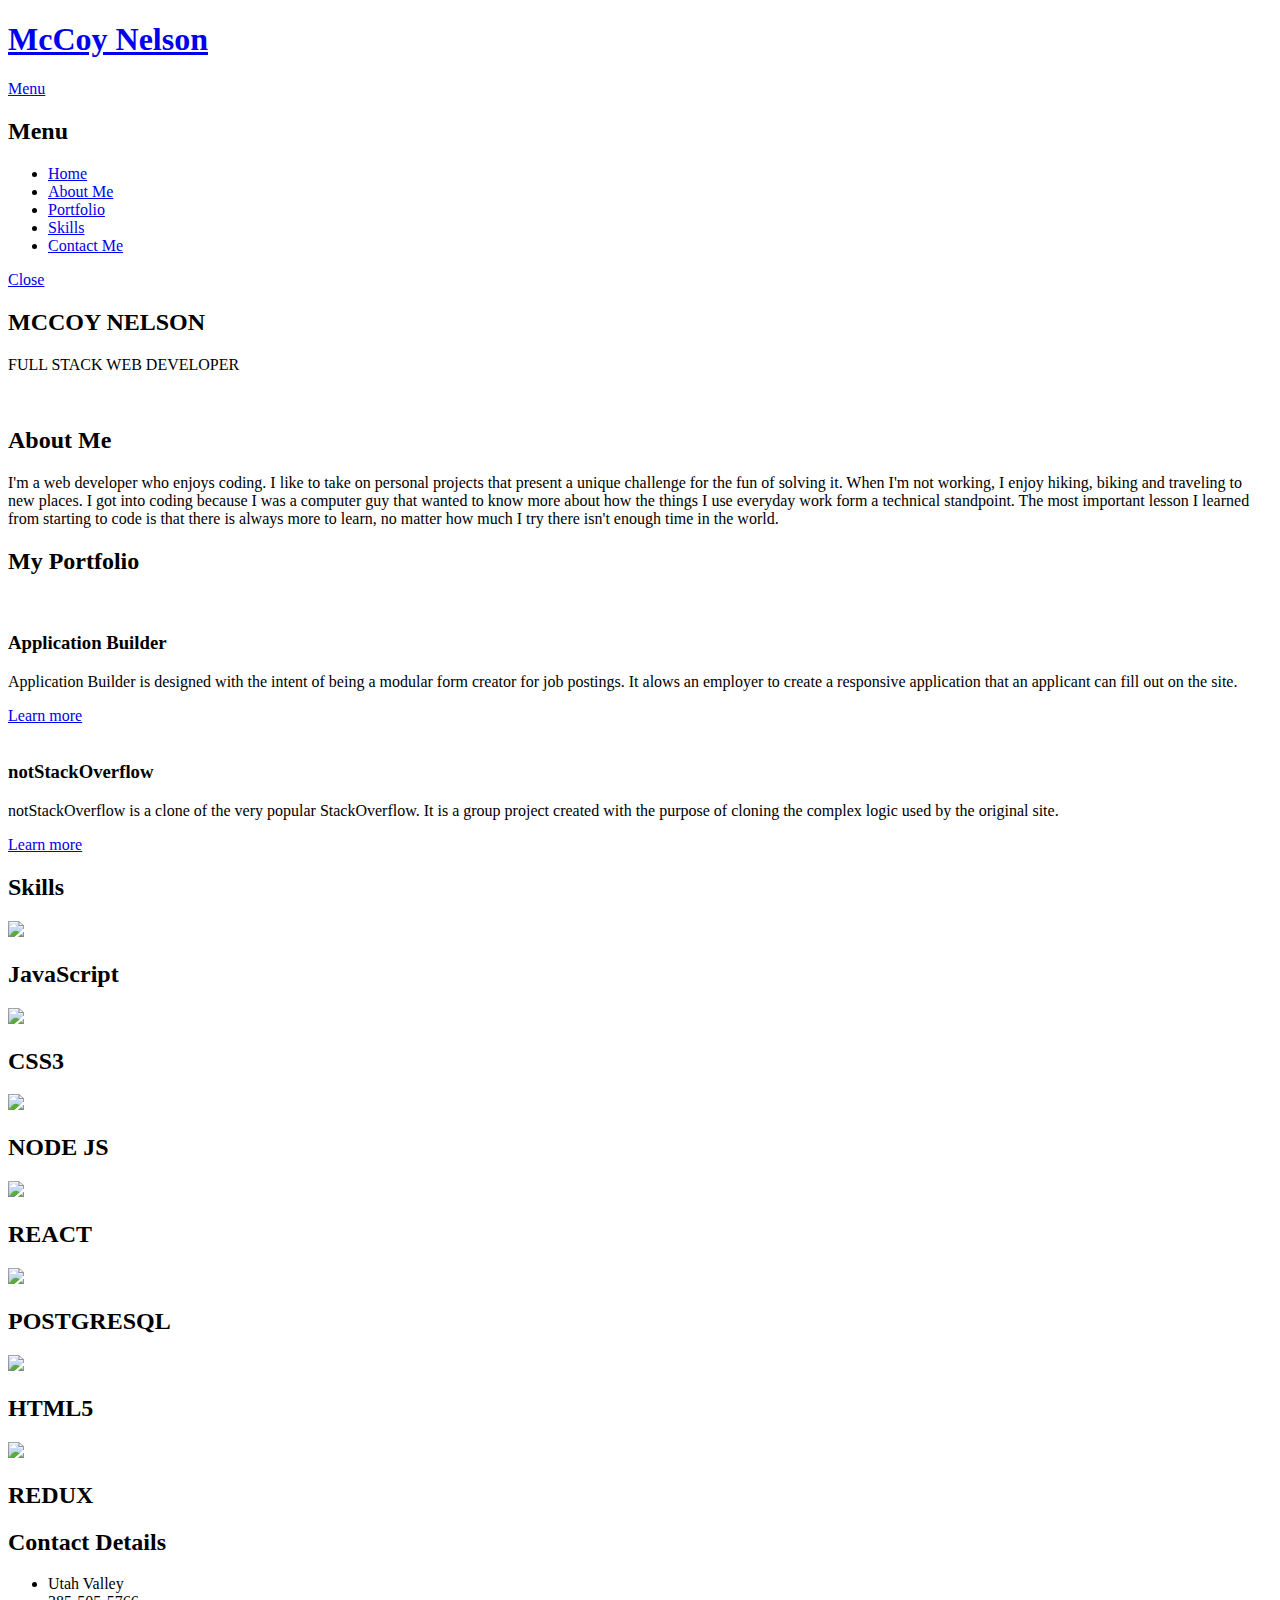
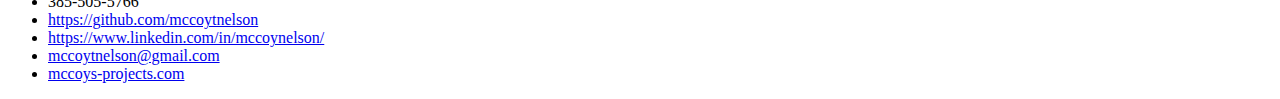
==== index.html @ a5d92f8d "lol" ====
<!DOCTYPE HTML>
<!--
	Solid State by HTML5 UP
	html5up.net | @ajlkn
	Free for personal and commercial use under the CCA 3.0 license (html5up.net/license)
-->
<html>

<head>
	<title>McCoy Nelson | Web Developer</title>
	<meta charset="utf-8" />
	<meta name="viewport" content="width=device-width, initial-scale=1, user-scalable=no" />
	<link rel="stylesheet" href="assets/css/main.css" />
	<noscript>
		<link rel="stylesheet" href="assets/css/noscript.css" /></noscript>
</head>

<body class="is-preload">

	<!-- Page Wrapper -->
	<div id="page-wrapper">

		<!-- Header -->
		<header id="header" class="alt">
			<h1><a href="index.html">McCoy Nelson</a></h1>
			<nav>
				<a href="#menu">Menu</a>
			</nav>
		</header>

		<!-- Menu -->
		<nav id="menu">
			<div class="inner">
				<h2>Menu</h2>
				<ul class="links">
					<li><a href="index.html">Home</a></li>
					<li><a href="#one">About Me</a></li>
					<li><a href="#four">Portfolio</a></li>
					<li><a href="#three">Skills</a></li>
					<li><a href="#footer">Contact Me</a></li>

				</ul>
				<a href="#" class="close">Close</a>
			</div>
		</nav>

		<!-- Banner -->
		<section id="banner">
			<div class="inner">
				<!-- <div class="logo"><span class="icon fa-diamond"></span></div> -->
				<h2>MCCOY NELSON</h2>
				<p>FULL STACK WEB DEVELOPER<a href="http://html5up.net"></a></p>
			</div>
		</section>

		<!-- Wrapper -->
		<section id="wrapper">

			<!-- One -->
			<section id="one" class="wrapper spotlight style1">
				<div class="inner">
					<a href="#" class="image"><img src='./images/EDIT-8052.JPG' alt="" /></a>
					<div class="content">
						<h2 class="major">About Me</h2>
						<p>I'm a web developer who enjoys coding. I like to take on personal projects that
							present a unique
							challenge for the fun of solving it. When I'm not working, I enjoy hiking,
							biking
							and traveling to new
							places. I got into coding because I was a computer guy that wanted to
							know more about how
							the things I use everyday work form a technical standpoint. The most important lesson I
							learned from starting to code is
							that there is
							always more to learn, no matter how much I try there isn't enough time in the world.</p>
						<!-- <a href="#" class="special">Learn more</a> -->
					</div>
				</div>
			</section>

			<!-- Two -->
			<!-- <section id="two" class="wrapper alt spotlight style2">
				<div class="inner">
					<a href="#" class="image"><img src="images/pic02.jpg" alt="" /></a>
					<div class="content">
						<h2 class="major">Tempus adipiscing</h2>
						<p>Lorem ipsum dolor sit amet, etiam lorem adipiscing elit. Cras turpis ante, nullam sit amet turpis non,
							sollicitudin posuere urna. Mauris id tellus arcu. Nunc vehicula id nulla dignissim dapibus. Nullam ultrices,
							neque et faucibus viverra, ex nulla cursus.</p>
						<a href="#" class="special">Learn more</a>
					</div>
				</div>
			</section> -->

			<!-- Three -->
			<!-- <section id="three" class="wrapper spotlight style3">
				<div class="inner">
					<a href="#" class="image"><img src="images/pic03.jpg" alt="" /></a>
					<div class="content">
						<h2 class="major">Nullam dignissim</h2>
						<p>Lorem ipsum dolor sit amet, etiam lorem adipiscing elit. Cras turpis ante, nullam sit amet turpis non,
							sollicitudin posuere urna. Mauris id tellus arcu. Nunc vehicula id nulla dignissim dapibus. Nullam ultrices,
							neque et faucibus viverra, ex nulla cursus.</p>
						<a href="#" class="special">Learn more</a>
					</div>
				</div>
			</section> -->

			<!-- Four -->
			<section id="four" class="wrapper alt style1">
				<div class="inner">
					<h2 class="major">My Portfolio</h2>
					<!-- <p>Cras mattis ante fermentum, malesuada neque vitae, eleifend erat. Phasellus non pulvinar erat. Fusce tincidunt,
						nisl eget mattis egestas, purus ipsum consequat orci, sit amet lobortis lorem lacus in tellus. Sed ac elementum
						arcu. Quisque placerat auctor laoreet.</p> -->
					<section class="features">
						<article>
							<a href="#" class="image"><img src="./images/Capture.PNG" alt="" /></a>
							<h3 class="major">Application Builder</h3>
							<p>Application Builder is designed with the intent of being a modular form creator for job
								postings. It alows an
								employer to create a responsive application that an applicant can fill out on the site.
							</p>
							<a href="applicationbuilder.html" class="special">Learn more</a>
						</article>
						<article>
							<a href="#" class="image"><img src="./images/notStackOverflow.PNG" alt="" /></a>
							<h3 class="major">notStackOverflow</h3>
							<p>notStackOverflow is a clone of the very popular StackOverflow. It is a group project
								created with the purpose
								of cloning the complex logic used by the original site.</p>
							<a href="notstackoverflow.html" class="special">Learn more</a>
						</article>
						<!-- <article>
							<a href="#" class="image"><img src="images/pic06.jpg" alt="" /></a>
							<h3 class="major">Ante fermentum</h3>
							<p>Lorem ipsum dolor sit amet, consectetur adipiscing vehicula id nulla dignissim dapibus ultrices.</p>
							<a href="#" class="special">Learn more</a>
						</article>
						<article>
							<a href="#" class="image"><img src="images/pic07.jpg" alt="" /></a>
							<h3 class="major">Fusce consequat</h3>
							<p>Lorem ipsum dolor sit amet, consectetur adipiscing vehicula id nulla dignissim dapibus ultrices.</p>
							<a href="#" class="special">Learn more</a>
						</article> -->
					</section>
					<ul class="actions">
						<!-- <li><a href="#" class="button">Browse All</a></li> -->
					</ul>
				</div>
			</section>

			<section id="three" class="wrapper spotlight style3">
				<div class="inner">
					<!-- <a href="#" class="image"><img src="images/pic03.jpg" alt="" /></a> -->
					<div class="content">
						<h2 class="major">Skills</h2>
						<div class="skills-organier">
							<div class="skills-row">



								<div class="skills-wrapper">
									<img class="skills-logo" src="./images/js.png" />
									<h2 class="skills-text">JavaScript</h2>
								</div>

								<div class="skills-wrapper">
									<img class="skills-logo" src="./images/css.png" />
									<h2 class="skills-text">CSS3</h2>
								</div>

								<div class="skills-wrapper">
									<img class="skills-logo" src="./images/node.png" />
									<h2 class="skills-text">NODE JS</h2>
								</div>

								<div class="skills-wrapper">
									<img class="skills-logo" src="./images/react.png" />
									<h2 class="skills-text">REACT</h2>
								</div>

							</div>

							<div class='spacer'></div>

							<div class="skills-row">

								<div class="skills-wrapper">
									<img class="skills-logo" src="./images/postgresql.png" />
									<h2 class="skills-text">POSTGRESQL</h2>
								</div>



								<div class="skills-wrapper">
									<img class="skills-logo" src="./images/html.png" />
									<h2 class="skills-text">HTML5</h2>
								</div>

								<div class="skills-wrapper">
									<img class="skills-logo" src="./images/redux.svg" />
									<h2 class="skills-text">REDUX</h2>
								</div>

							</div>

							<!-- <a href="#" class="special">Learn more</a> -->
						</div>
					</div>
			</section>

		</section>

		<!-- Footer -->
		<section id="footer">
			<div class="inner">
				<h2 class="major">Contact Details</h2>
				<!-- <p>Cras mattis ante fermentum, malesuada neque vitae, eleifend erat. Phasellus non pulvinar erat. Fusce tincidunt,
					nisl eget mattis egestas, purus ipsum consequat orci, sit amet lobortis lorem lacus in tellus. Sed ac elementum
					arcu. Quisque placerat auctor laoreet.</p> -->
				<!-- <form method="post" action="#">
					<div class="fields">
						<div class="field">
							<label for="name">Name</label>
							<input type="text" name="name" id="name" />
						</div>
						<div class="field">
							<label for="email">Email</label>
							<input type="email" name="email" id="email" />
						</div>
						<div class="field">
							<label for="message">Message</label>
							<textarea name="message" id="message" rows="4"></textarea>
						</div>
					</div>
					<ul class="actions">
						<li><input type="submit" value="Send Message" /></li>
					</ul>
				</form> -->
				<ul class="contact">
					<li class="fa-home">
						Utah Valley

					</li>
					<li class="fa-phone">385-505-5766</li>
					<li class="fa-github"><a href="https://github.com/mccoytnelson">https://github.com/mccoytnelson</a>
					</li>
					<li class="fa-linkedin"><a
							href="https://www.linkedin.com/in/mccoynelson/">https://www.linkedin.com/in/mccoynelson/</a>
					</li>
					<li class="fa-envelope"><a href="#">mccoytnelson@gmail.com</a></li>
					<li class="fa-diamond"><a href="http://mccoys-projects.com/#/">mccoys-projects.com</a></li>
				</ul>
				<ul class="copyright">
					<!-- <li>&copy; Untitled Inc. All rights reserved.</li>
					<li>Design: <a href="http://html5up.net">HTML5 UP</a></li> -->
				</ul>
			</div>
		</section>

	</div>

	<!-- Scripts -->
	<script src="assets/js/jquery.min.js"></script>
	<script src="assets/js/jquery.scrollex.min.js"></script>
	<script src="assets/js/browser.min.js"></script>
	<script src="assets/js/breakpoints.min.js"></script>
	<script src="assets/js/util.js"></script>
	<script src="assets/js/main.js"></script>

</body>

</html>
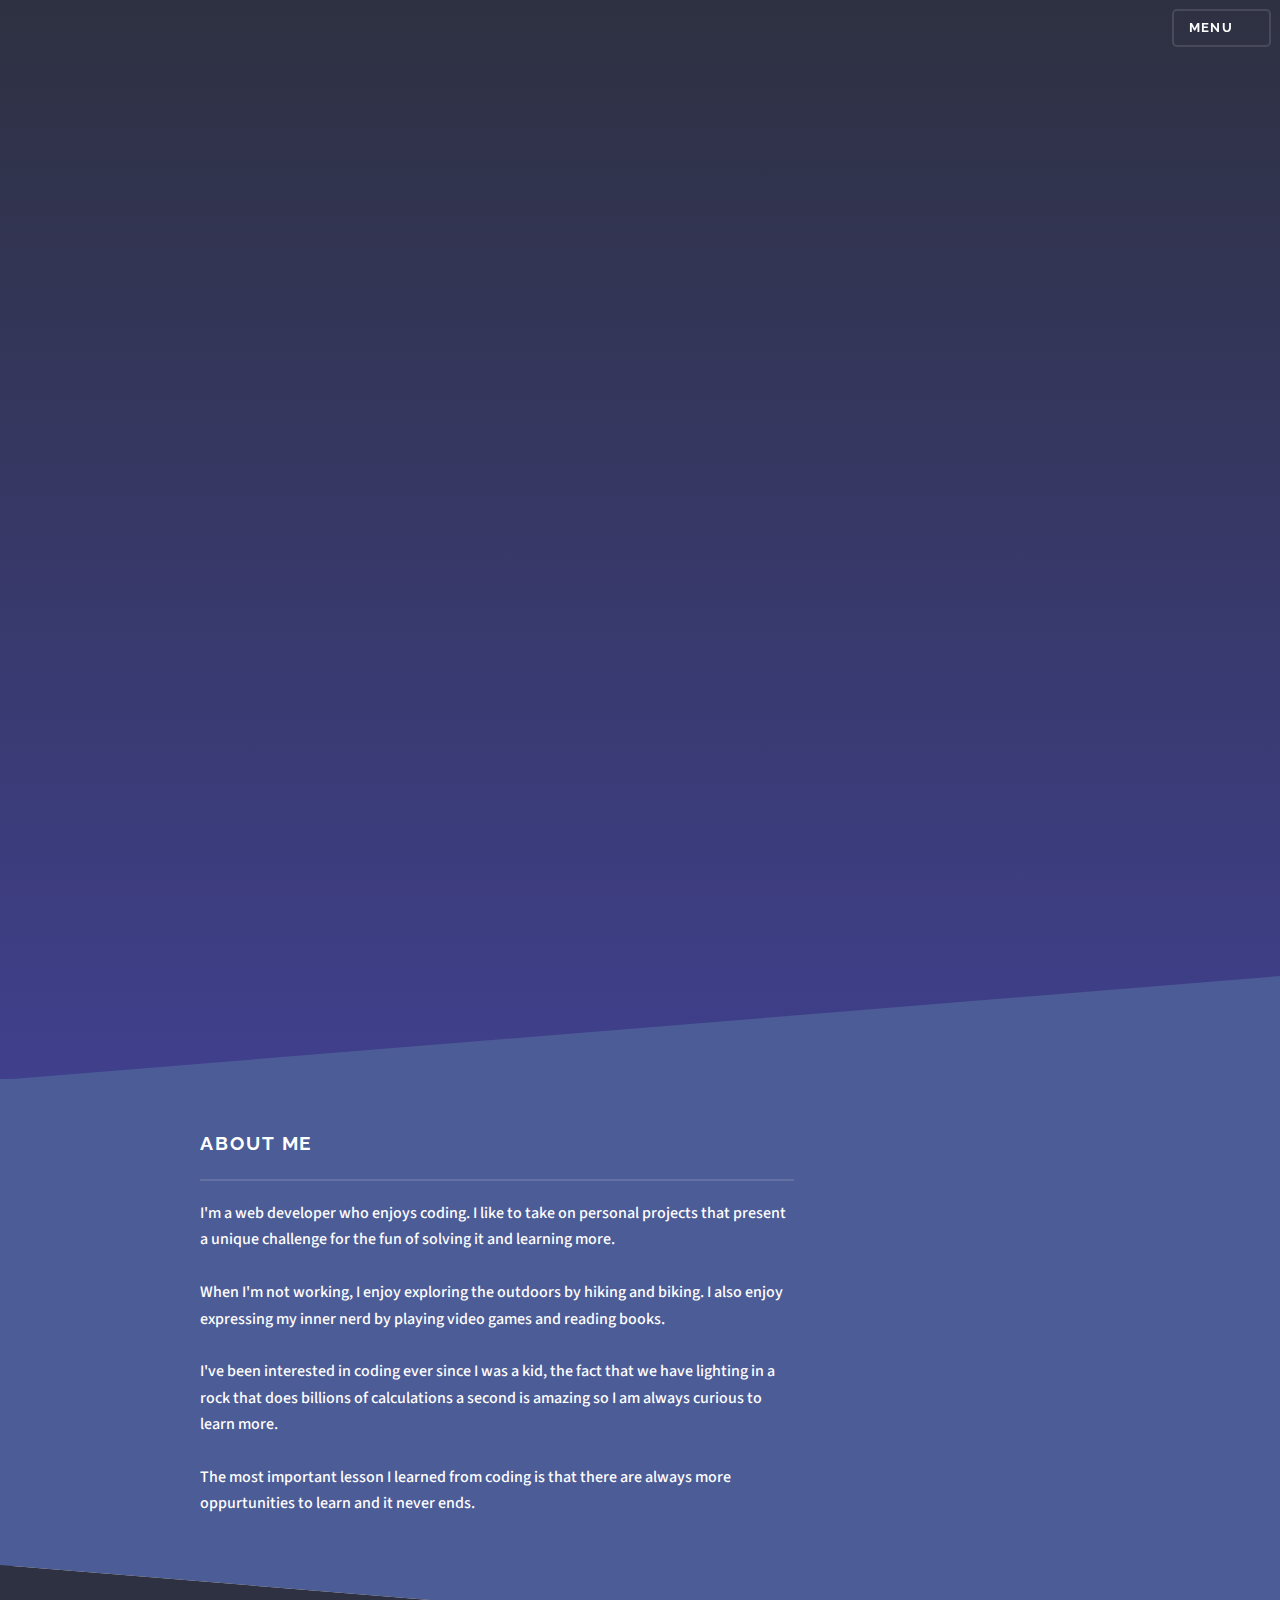
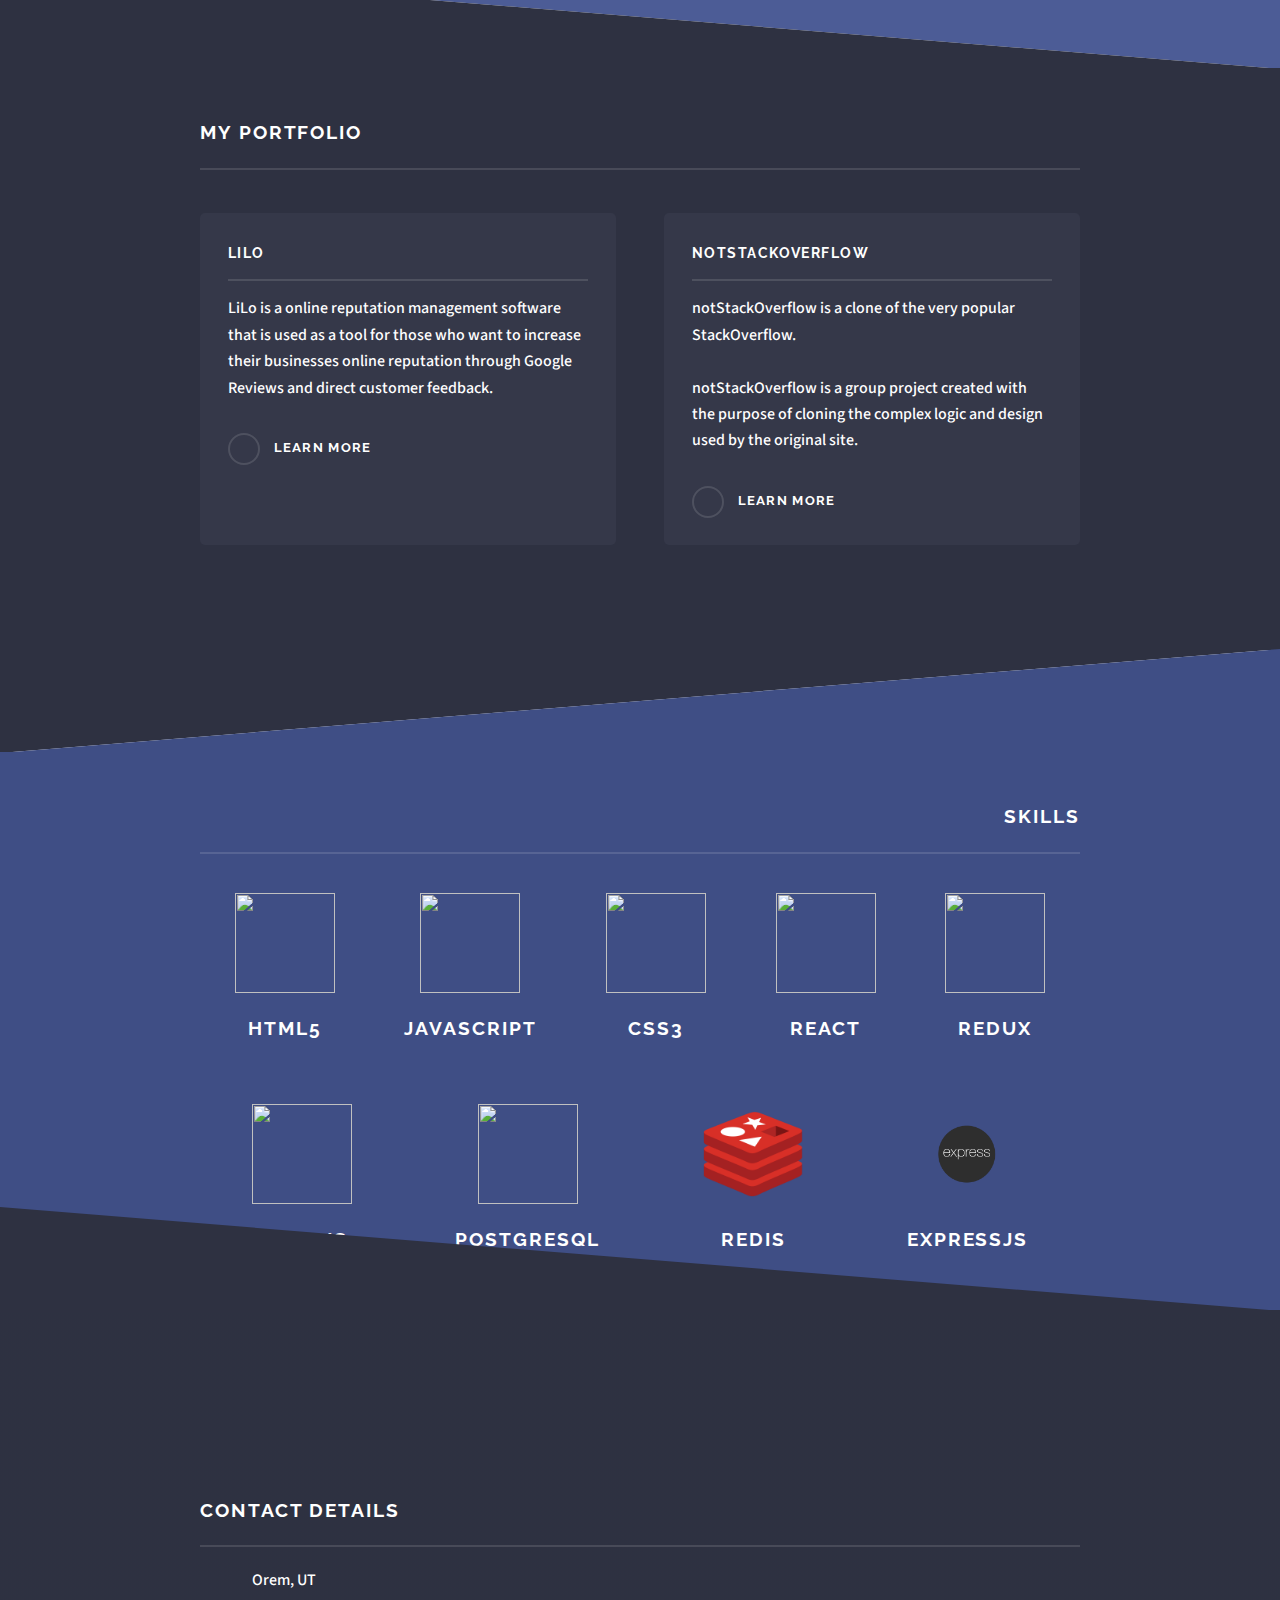
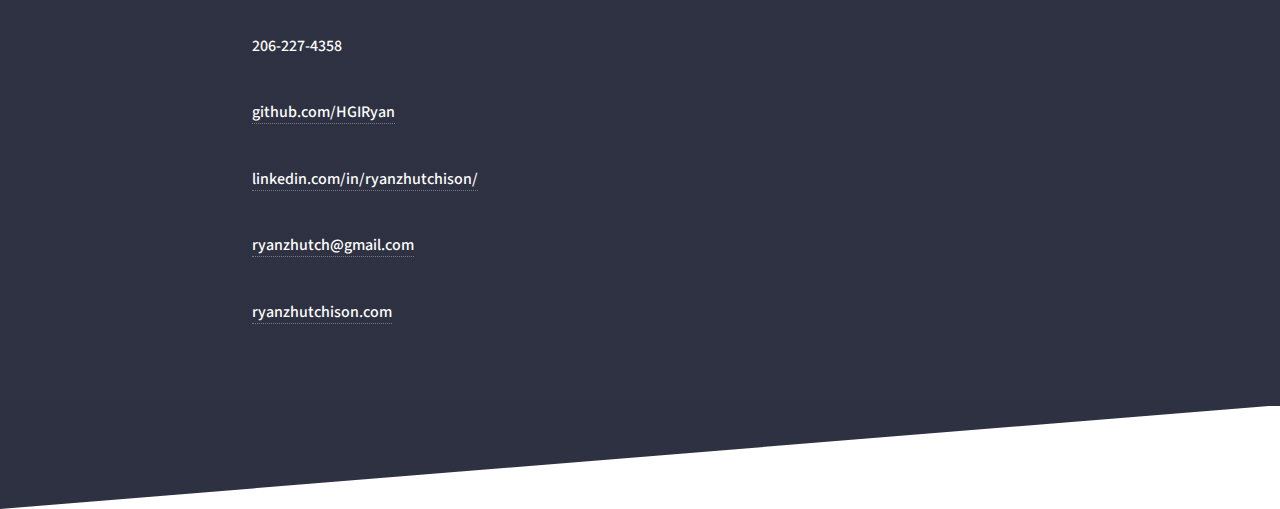
==== commit f90ab631: "converted to personal site for me" ====
--- a/index.html
+++ b/index.html
@@ -7,7 +7,7 @@
 <html>
 
 <head>
-	<title>McCoy Nelson | Web Developer</title>
+	<title>Ryan Z Hutchison | Web Developer</title>
 	<meta charset="utf-8" />
 	<meta name="viewport" content="width=device-width, initial-scale=1, user-scalable=no" />
 	<link rel="stylesheet" href="assets/css/main.css" />
@@ -22,7 +22,7 @@
 
 		<!-- Header -->
 		<header id="header" class="alt">
-			<h1><a href="index.html">McCoy Nelson</a></h1>
+			<h1><a href="index.html">Ryan Z Hutchison</a></h1>
 			<nav>
 				<a href="#menu">Menu</a>
 			</nav>
@@ -45,10 +45,10 @@
 		</nav>
 
 		<!-- Banner -->
-		<section id="banner">
+		<section id="banner" class='bannerColor'>
 			<div class="inner">
 				<!-- <div class="logo"><span class="icon fa-diamond"></span></div> -->
-				<h2>MCCOY NELSON</h2>
+				<h2 class="bannerColor">Ryan Z Hutchison</h2>
 				<p>FULL STACK WEB DEVELOPER<a href="http://html5up.net"></a></p>
 			</div>
 		</section>
@@ -61,18 +61,13 @@
 				<div class="inner">
 					<a href="#" class="image"><img src='./images/EDIT-8052.JPG' alt="" /></a>
 					<div class="content">
-						<h2 class="major">About Me</h2>
-						<p>I'm a web developer who enjoys coding. I like to take on personal projects that
-							present a unique
-							challenge for the fun of solving it. When I'm not working, I enjoy hiking,
-							biking
-							and traveling to new
-							places. I got into coding because I was a computer guy that wanted to
-							know more about how
-							the things I use everyday work form a technical standpoint. The most important lesson I
-							learned from starting to code is
-							that there is
-							always more to learn, no matter how much I try there isn't enough time in the world.</p>
+						<h2 class="major left">About Me</h2>
+						<p class="left"> 
+							I'm a web developer who enjoys coding. I like to take on personal projects that present a unique challenge for the fun of solving it and learning more.<br/><br/>
+							 When I'm not working, I enjoy exploring the outdoors by hiking and biking. I also enjoy expressing my inner nerd by playing video games and reading books.<br/><br/>
+							 I've been interested in coding ever since I was a kid, the fact that we have lighting in a rock that does billions of calculations a second is amazing so I am always curious to learn more. <br/><br/>
+							 The most important lesson I learned from coding is that there are always more oppurtunities to learn and it never ends.
+						</p>
 						<!-- <a href="#" class="special">Learn more</a> -->
 					</div>
 				</div>
@@ -115,20 +110,20 @@
 						arcu. Quisque placerat auctor laoreet.</p> -->
 					<section class="features">
 						<article>
-							<a href="#" class="image"><img src="./images/Capture.PNG" alt="" /></a>
-							<h3 class="major">Application Builder</h3>
-							<p>Application Builder is designed with the intent of being a modular form creator for job
-								postings. It alows an
-								employer to create a responsive application that an applicant can fill out on the site.
+							<a href="#" class="image"><img src="./images/lilo_login.PNG" alt="" /></a>
+							<h3 class="major">LiLo</h3>
+							<p>
+								LiLo is a online reputation management software that is used as a tool for those who want to increase their businesses online reputation through Google Reviews and direct customer feedback.
 							</p>
-							<a href="applicationbuilder.html" class="special">Learn more</a>
+							<a href="lilo.html" class="special">Learn more</a>
 						</article>
 						<article>
 							<a href="#" class="image"><img src="./images/notStackOverflow.PNG" alt="" /></a>
 							<h3 class="major">notStackOverflow</h3>
-							<p>notStackOverflow is a clone of the very popular StackOverflow. It is a group project
-								created with the purpose
-								of cloning the complex logic used by the original site.</p>
+							<p>
+								notStackOverflow is a clone of the very popular StackOverflow. <br/> <br/>
+								notStackOverflow is a group project created with the purpose of cloning the complex logic and design used by the original site.
+							</p>
 							<a href="notstackoverflow.html" class="special">Learn more</a>
 						</article>
 						<!-- <article>
@@ -158,7 +153,10 @@
 						<div class="skills-organier">
 							<div class="skills-row">
 
-
+								<div class="skills-wrapper">
+									<img class="skills-logo" src="./images/html.png" />
+									<h2 class="skills-text">HTML5</h2>
+								</div>
 
 								<div class="skills-wrapper">
 									<img class="skills-logo" src="./images/js.png" />
@@ -171,37 +169,39 @@
 								</div>
 
 								<div class="skills-wrapper">
+									<img class="skills-logo" src="./images/react.png" />
+									<h2 class="skills-text">REACT</h2>
+								</div>
+
+								<div class="skills-wrapper">
+									<img class="skills-logo" src="./images/redux.svg" />
+									<h2 class="skills-text">REDUX</h2>
+								</div>
+
+							</div>
+
+							<div class='spacer'></div>
+
+							<div class="skills-row">
+
+								<div class="skills-wrapper">
 									<img class="skills-logo" src="./images/node.png" />
 									<h2 class="skills-text">NODE JS</h2>
 								</div>
 
 								<div class="skills-wrapper">
-									<img class="skills-logo" src="./images/react.png" />
-									<h2 class="skills-text">REACT</h2>
-								</div>
-
-							</div>
-
-							<div class='spacer'></div>
-
-							<div class="skills-row">
-
-								<div class="skills-wrapper">
 									<img class="skills-logo" src="./images/postgresql.png" />
 									<h2 class="skills-text">POSTGRESQL</h2>
 								</div>
-
-
-
-								<div class="skills-wrapper">
-									<img class="skills-logo" src="./images/html.png" />
-									<h2 class="skills-text">HTML5</h2>
-								</div>
-
-								<div class="skills-wrapper">
-									<img class="skills-logo" src="./images/redux.svg" />
-									<h2 class="skills-text">REDUX</h2>
-								</div>
+								<div class="skills-wrapper">
+									<img class="skills-logo" src="./images/Redis.png" />
+									<h2 class="skills-text">Redis</h2>
+								</div>
+								<div class="skills-wrapper">
+									<img class="skills-logo" src="./images/express.svg" />
+									<h2 class="skills-text">ExpressJS</h2>
+								</div>
+
 
 							</div>
 
@@ -213,7 +213,7 @@
 		</section>
 
 		<!-- Footer -->
-		<section id="footer">
+		<section id="footer" class="wrapper alt style1">
 			<div class="inner">
 				<h2 class="major">Contact Details</h2>
 				<!-- <p>Cras mattis ante fermentum, malesuada neque vitae, eleifend erat. Phasellus non pulvinar erat. Fusce tincidunt,
@@ -240,21 +240,16 @@
 				</form> -->
 				<ul class="contact">
 					<li class="fa-home">
-						Utah Valley
-
+						Orem, UT
 					</li>
-					<li class="fa-phone">385-505-5766</li>
-					<li class="fa-github"><a href="https://github.com/mccoytnelson">https://github.com/mccoytnelson</a>
+					<li class="fa-phone">206-227-4358</li>
+					<li class="fa-github"><a href="https://github.com/HGIRyan" target="_blank" >github.com/HGIRyan</a>
 					</li>
 					<li class="fa-linkedin"><a
-							href="https://www.linkedin.com/in/mccoynelson/">https://www.linkedin.com/in/mccoynelson/</a>
+							href="https://www.linkedin.com/in/ryanzhutchison/" target="_blank" >linkedin.com/in/ryanzhutchison/</a>
 					</li>
-					<li class="fa-envelope"><a href="#">mccoytnelson@gmail.com</a></li>
-					<li class="fa-diamond"><a href="http://mccoys-projects.com/#/">mccoys-projects.com</a></li>
-				</ul>
-				<ul class="copyright">
-					<!-- <li>&copy; Untitled Inc. All rights reserved.</li>
-					<li>Design: <a href="http://html5up.net">HTML5 UP</a></li> -->
+					<li class="fa-envelope"><a href="mailto:ryanzhutch@gmail.com" target="_blank" >ryanzhutch@gmail.com</a></li>
+					<li class="fa-diamond"><a href="ryanzhutchison.com" target="_blank" >ryanzhutchison.com</a></li>
 				</ul>
 			</div>
 		</section>
--- a/assets/css/main.css
+++ b/assets/css/main.css
@@ -0,0 +1,4273 @@
+@import url(font-awesome.min.css);
+@import url("https://fonts.googleapis.com/css?family=Raleway:200,700|Source+Sans+Pro:300,600,300italic,600italic");
+
+/*
+	Solid State by HTML5 UP
+	html5up.net | @ajlkn
+	Free for personal and commercial use under the CCA 3.0 license (html5up.net/license)
+*/
+
+html,
+body,
+div,
+span,
+applet,
+object,
+iframe,
+h1,
+h2,
+h3,
+h4,
+h5,
+h6,
+p,
+blockquote,
+pre,
+a,
+abbr,
+acronym,
+address,
+big,
+cite,
+code,
+del,
+dfn,
+em,
+img,
+ins,
+kbd,
+q,
+s,
+samp,
+small,
+strike,
+strong,
+sub,
+sup,
+tt,
+var,
+b,
+u,
+i,
+center,
+dl,
+dt,
+dd,
+ol,
+ul,
+li,
+fieldset,
+form,
+label,
+legend,
+table,
+caption,
+tbody,
+tfoot,
+thead,
+tr,
+th,
+td,
+article,
+aside,
+canvas,
+details,
+embed,
+figure,
+figcaption,
+footer,
+header,
+hgroup,
+menu,
+nav,
+output,
+ruby,
+section,
+summary,
+time,
+mark,
+audio,
+video {
+  margin: 0;
+  padding: 0;
+  border: 0;
+  font-size: 100%;
+  font: inherit;
+  vertical-align: baseline;
+}
+
+article,
+aside,
+details,
+figcaption,
+figure,
+footer,
+header,
+hgroup,
+menu,
+nav,
+section {
+  display: block;
+}
+
+body {
+  line-height: 1;
+}
+ol,
+ul {
+  list-style: none;
+}
+
+blockquote,
+q {
+  quotes: none;
+}
+
+blockquote:before,
+blockquote:after,
+q:before,
+q:after {
+  content: "";
+  content: none;
+}
+
+table {
+  border-collapse: collapse;
+  border-spacing: 0;
+}
+
+body {
+  -webkit-text-size-adjust: none;
+}
+
+mark {
+  background-color: transparent;
+  color: inherit;
+}
+
+input::-moz-focus-inner {
+  border: 0;
+  padding: 0;
+}
+
+input,
+select,
+textarea {
+  -moz-appearance: none;
+  -webkit-appearance: none;
+  -ms-appearance: none;
+  appearance: none;
+}
+.skills-wrapper {
+  margin: 20px;
+  display: flex;
+  flex-flow: column;
+  align-items: center;
+  align-content: center;
+  justify-content: center;
+}
+.skills-row {
+  display: flex;
+  justify-content: space-around;
+}
+.skills-logo {
+  height: 100px;
+  width: 100px;
+  margin-bottom: 20px;
+}
+/* Basic */
+
+@-ms-viewport {
+  width: device-width;
+}
+
+body {
+  -ms-overflow-style: scrollbar;
+}
+
+@media screen and (max-width: 480px) {
+  html,
+  body {
+    min-width: 320px;
+  }
+}
+
+html {
+  box-sizing: border-box;
+}
+
+*,
+*:before,
+*:after {
+  box-sizing: inherit;
+}
+
+body {
+  background-image: url("./images/Utah_lake.jpg");
+  background-size: cover;
+  background-attachment: fixed, fixed;
+  background-position: center, center;
+  /* opacity: .5; */
+}
+
+body.is-preload *,
+body.is-preload *:before,
+body.is-preload *:after {
+  -moz-animation: none !important;
+  -webkit-animation: none !important;
+  -ms-animation: none !important;
+  animation: none !important;
+  -moz-transition: none !important;
+  -webkit-transition: none !important;
+  -ms-transition: none !important;
+  transition: none !important;
+}
+
+/* Type */
+
+body,
+input,
+select,
+textarea {
+  color: #ffffff;
+  font-family: "Source Sans Pro", Helvetica, sans-serif;
+  font-size: 16.5pt;
+  font-weight: 500;
+  line-height: 1.65;
+}
+
+@media screen and (max-width: 1680px) {
+  body,
+  input,
+  select,
+  textarea {
+    font-size: 13pt;
+  }
+}
+
+@media screen and (max-width: 1280px) {
+  body,
+  input,
+  select,
+  textarea {
+    font-size: 12pt;
+  }
+}
+
+@media screen and (max-width: 980px) {
+  body,
+  input,
+  select,
+  textarea {
+    font-size: 12pt;
+  }
+}
+
+@media screen and (max-width: 736px) {
+  body,
+  input,
+  select,
+  textarea {
+    font-size: 12pt;
+  }
+}
+
+@media screen and (max-width: 480px) {
+  body,
+  input,
+  select,
+  textarea {
+    font-size: 12pt;
+  }
+}
+
+a {
+  -moz-transition: color 0.2s ease-in-out, border-bottom-color 0.2s ease-in-out;
+  -webkit-transition: color 0.2s ease-in-out, border-bottom-color 0.2s ease-in-out;
+  -ms-transition: color 0.2s ease-in-out, border-bottom-color 0.2s ease-in-out;
+  transition: color 0.2s ease-in-out, border-bottom-color 0.2s ease-in-out;
+  border-bottom: dotted 1px rgba(255, 255, 255, 0.35);
+  color: #ffffff;
+  text-decoration: none;
+}
+
+a:hover {
+  border-bottom-color: transparent;
+  color: #ffffff !important;
+}
+
+a.special:not(.button) {
+  text-decoration: none;
+  border-bottom: 0;
+  display: block;
+  font-family: Raleway, Helvetica, sans-serif;
+  font-size: 0.8em;
+  font-weight: 700;
+  letter-spacing: 0.1em;
+  margin: 0 0 2em 0;
+  text-transform: uppercase;
+}
+
+a.special:not(.button):before {
+  -moz-osx-font-smoothing: grayscale;
+  -webkit-font-smoothing: antialiased;
+  font-family: FontAwesome;
+  font-style: normal;
+  font-weight: normal;
+  text-transform: none !important;
+}
+
+a.special:not(.button):before {
+  -moz-transition: background-color 0.2s ease-in-out;
+  -webkit-transition: background-color 0.2s ease-in-out;
+  -ms-transition: background-color 0.2s ease-in-out;
+  transition: background-color 0.2s ease-in-out;
+  border-radius: 100%;
+  border: solid 2px rgba(255, 255, 255, 0.125);
+  content: "\f105";
+  display: inline-block;
+  font-size: 1.25em;
+  height: 2em;
+  line-height: 1.65em;
+  margin-right: 0.85em;
+  text-align: center;
+  text-indent: 0.15em;
+  vertical-align: middle;
+  width: 2em;
+}
+
+a.special:not(.button):hover:before {
+  background-color: rgba(255, 255, 255, 0.025);
+}
+
+a.special:not(.button):active:before {
+  background-color: rgba(255, 255, 255, 0.075);
+}
+
+strong,
+b {
+  color: #ffffff;
+  font-weight: 600;
+}
+
+em,
+i {
+  font-style: italic;
+}
+
+p {
+  margin: 0 0 2em 0;
+}
+
+h1,
+h2,
+h3,
+h4,
+h5,
+h6 {
+  color: #ffffff;
+  font-family: Raleway, Helvetica, sans-serif;
+  font-weight: 700;
+  letter-spacing: 0.1em;
+  margin: 0 0 1em 0;
+  text-transform: uppercase;
+}
+
+h1 a,
+h2 a,
+h3 a,
+h4 a,
+h5 a,
+h6 a {
+  color: inherit;
+  text-decoration: none;
+  border-bottom: 0;
+}
+
+h1 span,
+h2 span,
+h3 span,
+h4 span,
+h5 span,
+h6 span {
+  font-weight: 200;
+}
+
+h1.major,
+h2.major,
+h3.major,
+h4.major,
+h5.major,
+h6.major {
+  padding-bottom: 1em;
+  border-bottom: solid 2px rgba(255, 255, 255, 0.125);
+}
+
+h2 {
+  font-size: 1.2em;
+}
+
+h3 {
+  font-size: 0.9em;
+}
+
+h4 {
+  font-size: 0.7em;
+}
+
+h5 {
+  font-size: 0.7em;
+}
+
+h6 {
+  font-size: 0.7em;
+}
+
+@media screen and (max-width: 736px) {
+  h2 {
+    font-size: 1em;
+  }
+
+  h3 {
+    font-size: 0.8em;
+  }
+}
+
+sub {
+  font-size: 0.8em;
+  position: relative;
+  top: 0.5em;
+}
+
+sup {
+  font-size: 0.8em;
+  position: relative;
+  top: -0.5em;
+}
+
+blockquote {
+  border-left: solid 4px rgba(255, 255, 255, 0.125);
+  font-style: italic;
+  margin: 0 0 2em 0;
+  padding: 0.5em 0 0.5em 2em;
+}
+
+code {
+  background: rgba(255, 255, 255, 0.025);
+  border-radius: 5px;
+  border: solid 2px rgba(255, 255, 255, 0.125);
+  font-family: "Courier New", monospace;
+  font-size: 0.9em;
+  margin: 0 0.25em;
+  padding: 0.25em 0.65em;
+}
+
+pre {
+  -webkit-overflow-scrolling: touch;
+  font-family: "Courier New", monospace;
+  font-size: 0.9em;
+  margin: 0 0 2em 0;
+}
+
+pre code {
+  display: block;
+  line-height: 1.75em;
+  padding: 1em 1.5em;
+  overflow-x: auto;
+}
+
+hr {
+  border: 0;
+  border-bottom: solid 2px rgba(255, 255, 255, 0.125);
+  margin: 2.5em 0;
+}
+
+hr.major {
+  margin: 4em 0;
+}
+
+.align-left {
+  text-align: left;
+}
+
+.align-center {
+  text-align: center;
+}
+
+.align-right {
+  text-align: right;
+}
+
+/* Row */
+
+.row {
+  display: flex;
+  flex-wrap: wrap;
+  box-sizing: border-box;
+  align-items: stretch;
+}
+
+.row > * {
+  box-sizing: border-box;
+}
+
+.row.gtr-uniform > * > :last-child {
+  margin-bottom: 0;
+}
+
+.row.aln-left {
+  justify-content: flex-start;
+}
+
+.row.aln-center {
+  justify-content: center;
+}
+
+.row.aln-right {
+  justify-content: flex-end;
+}
+
+.row.aln-top {
+  align-items: flex-start;
+}
+
+.row.aln-middle {
+  align-items: center;
+}
+
+.row.aln-bottom {
+  align-items: flex-end;
+}
+
+.row > .imp {
+  order: -1;
+}
+
+.row > .col-1 {
+  width: 8.3333333333%;
+}
+
+.row > .off-1 {
+  margin-left: 8.3333333333%;
+}
+
+.row > .col-2 {
+  width: 16.6666666667%;
+}
+
+.row > .off-2 {
+  margin-left: 16.6666666667%;
+}
+
+.row > .col-3 {
+  width: 25%;
+}
+
+.row > .off-3 {
+  margin-left: 25%;
+}
+
+.row > .col-4 {
+  width: 33.3333333333%;
+}
+
+.row > .off-4 {
+  margin-left: 33.3333333333%;
+}
+
+.row > .col-5 {
+  width: 41.6666666667%;
+}
+
+.row > .off-5 {
+  margin-left: 41.6666666667%;
+}
+
+.row > .col-6 {
+  width: 50%;
+}
+
+.row > .off-6 {
+  margin-left: 50%;
+}
+
+.row > .col-7 {
+  width: 58.3333333333%;
+}
+
+.row > .off-7 {
+  margin-left: 58.3333333333%;
+}
+
+.row > .col-8 {
+  width: 66.6666666667%;
+}
+
+.row > .off-8 {
+  margin-left: 66.6666666667%;
+}
+
+.row > .col-9 {
+  width: 75%;
+}
+
+.row > .off-9 {
+  margin-left: 75%;
+}
+
+.row > .col-10 {
+  width: 83.3333333333%;
+}
+
+.row > .off-10 {
+  margin-left: 83.3333333333%;
+}
+
+.row > .col-11 {
+  width: 91.6666666667%;
+}
+
+.row > .off-11 {
+  margin-left: 91.6666666667%;
+}
+
+.row > .col-12 {
+  width: 100%;
+}
+
+.row > .off-12 {
+  margin-left: 100%;
+}
+
+.row.gtr-0 {
+  margin-top: 0;
+  margin-left: 0em;
+}
+
+.row.gtr-0 > * {
+  padding: 0 0 0 0em;
+}
+
+.row.gtr-0.gtr-uniform {
+  margin-top: 0em;
+}
+
+.row.gtr-0.gtr-uniform > * {
+  padding-top: 0em;
+}
+
+.row.gtr-25 {
+  margin-top: 0;
+  margin-left: -0.4375em;
+}
+
+.row.gtr-25 > * {
+  padding: 0 0 0 0.4375em;
+}
+
+.row.gtr-25.gtr-uniform {
+  margin-top: -0.4375em;
+}
+
+.row.gtr-25.gtr-uniform > * {
+  padding-top: 0.4375em;
+}
+
+.row.gtr-50 {
+  margin-top: 0;
+  margin-left: -0.875em;
+}
+
+.row.gtr-50 > * {
+  padding: 0 0 0 0.875em;
+}
+
+.row.gtr-50.gtr-uniform {
+  margin-top: -0.875em;
+}
+
+.row.gtr-50.gtr-uniform > * {
+  padding-top: 0.875em;
+}
+
+.row {
+  margin-top: 0;
+  margin-left: -1.75em;
+}
+
+.row > * {
+  padding: 0 0 0 1.75em;
+}
+
+.row.gtr-uniform {
+  margin-top: -1.75em;
+}
+
+.row.gtr-uniform > * {
+  padding-top: 1.75em;
+}
+
+.row.gtr-150 {
+  margin-top: 0;
+  margin-left: -2.625em;
+}
+
+.row.gtr-150 > * {
+  padding: 0 0 0 2.625em;
+}
+
+.row.gtr-150.gtr-uniform {
+  margin-top: -2.625em;
+}
+
+.row.gtr-150.gtr-uniform > * {
+  padding-top: 2.625em;
+}
+
+.row.gtr-200 {
+  margin-top: 0;
+  margin-left: -3.5em;
+}
+
+.row.gtr-200 > * {
+  padding: 0 0 0 3.5em;
+}
+
+.row.gtr-200.gtr-uniform {
+  margin-top: -3.5em;
+}
+
+.row.gtr-200.gtr-uniform > * {
+  padding-top: 3.5em;
+}
+
+@media screen and (max-width: 1680px) {
+  .row {
+    display: flex;
+    flex-wrap: wrap;
+    box-sizing: border-box;
+    align-items: stretch;
+  }
+
+  .row > * {
+    box-sizing: border-box;
+  }
+
+  .row.gtr-uniform > * > :last-child {
+    margin-bottom: 0;
+  }
+
+  .row.aln-left {
+    justify-content: flex-start;
+  }
+
+  .row.aln-center {
+    justify-content: center;
+  }
+
+  .row.aln-right {
+    justify-content: flex-end;
+  }
+
+  .row.aln-top {
+    align-items: flex-start;
+  }
+
+  .row.aln-middle {
+    align-items: center;
+  }
+
+  .row.aln-bottom {
+    align-items: flex-end;
+  }
+
+  .row > .imp-xlarge {
+    order: -1;
+  }
+
+  .row > .col-1-xlarge {
+    width: 8.3333333333%;
+  }
+
+  .row > .off-1-xlarge {
+    margin-left: 8.3333333333%;
+  }
+
+  .row > .col-2-xlarge {
+    width: 16.6666666667%;
+  }
+
+  .row > .off-2-xlarge {
+    margin-left: 16.6666666667%;
+  }
+
+  .row > .col-3-xlarge {
+    width: 25%;
+  }
+
+  .row > .off-3-xlarge {
+    margin-left: 25%;
+  }
+
+  .row > .col-4-xlarge {
+    width: 33.3333333333%;
+  }
+
+  .row > .off-4-xlarge {
+    margin-left: 33.3333333333%;
+  }
+
+  .row > .col-5-xlarge {
+    width: 41.6666666667%;
+  }
+
+  .row > .off-5-xlarge {
+    margin-left: 41.6666666667%;
+  }
+
+  .row > .col-6-xlarge {
+    width: 50%;
+  }
+
+  .row > .off-6-xlarge {
+    margin-left: 50%;
+  }
+
+  .row > .col-7-xlarge {
+    width: 58.3333333333%;
+  }
+
+  .row > .off-7-xlarge {
+    margin-left: 58.3333333333%;
+  }
+
+  .row > .col-8-xlarge {
+    width: 66.6666666667%;
+  }
+
+  .row > .off-8-xlarge {
+    margin-left: 66.6666666667%;
+  }
+
+  .row > .col-9-xlarge {
+    width: 75%;
+  }
+
+  .row > .off-9-xlarge {
+    margin-left: 75%;
+  }
+
+  .row > .col-10-xlarge {
+    width: 83.3333333333%;
+  }
+
+  .row > .off-10-xlarge {
+    margin-left: 83.3333333333%;
+  }
+
+  .row > .col-11-xlarge {
+    width: 91.6666666667%;
+  }
+
+  .row > .off-11-xlarge {
+    margin-left: 91.6666666667%;
+  }
+
+  .row > .col-12-xlarge {
+    width: 100%;
+  }
+
+  .row > .off-12-xlarge {
+    margin-left: 100%;
+  }
+
+  .row.gtr-0 {
+    margin-top: 0;
+    margin-left: 0em;
+  }
+
+  .row.gtr-0 > * {
+    padding: 0 0 0 0em;
+  }
+
+  .row.gtr-0.gtr-uniform {
+    margin-top: 0em;
+  }
+
+  .row.gtr-0.gtr-uniform > * {
+    padding-top: 0em;
+  }
+
+  .row.gtr-25 {
+    margin-top: 0;
+    margin-left: -0.4375em;
+  }
+
+  .row.gtr-25 > * {
+    padding: 0 0 0 0.4375em;
+  }
+
+  .row.gtr-25.gtr-uniform {
+    margin-top: -0.4375em;
+  }
+
+  .row.gtr-25.gtr-uniform > * {
+    padding-top: 0.4375em;
+  }
+
+  .row.gtr-50 {
+    margin-top: 0;
+    margin-left: -0.875em;
+  }
+
+  .row.gtr-50 > * {
+    padding: 0 0 0 0.875em;
+  }
+
+  .row.gtr-50.gtr-uniform {
+    margin-top: -0.875em;
+  }
+
+  .row.gtr-50.gtr-uniform > * {
+    padding-top: 0.875em;
+  }
+
+  .row {
+    margin-top: 0;
+    margin-left: -1.75em;
+  }
+
+  .row > * {
+    padding: 0 0 0 1.75em;
+  }
+
+  .row.gtr-uniform {
+    margin-top: -1.75em;
+  }
+
+  .row.gtr-uniform > * {
+    padding-top: 1.75em;
+  }
+
+  .row.gtr-150 {
+    margin-top: 0;
+    margin-left: -2.625em;
+  }
+
+  .row.gtr-150 > * {
+    padding: 0 0 0 2.625em;
+  }
+
+  .row.gtr-150.gtr-uniform {
+    margin-top: -2.625em;
+  }
+
+  .row.gtr-150.gtr-uniform > * {
+    padding-top: 2.625em;
+  }
+
+  .row.gtr-200 {
+    margin-top: 0;
+    margin-left: -3.5em;
+  }
+
+  .row.gtr-200 > * {
+    padding: 0 0 0 3.5em;
+  }
+
+  .row.gtr-200.gtr-uniform {
+    margin-top: -3.5em;
+  }
+
+  .row.gtr-200.gtr-uniform > * {
+    padding-top: 3.5em;
+  }
+}
+
+@media screen and (max-width: 1280px) {
+  .row {
+    display: flex;
+    flex-wrap: wrap;
+    box-sizing: border-box;
+    align-items: stretch;
+  }
+
+  .row > * {
+    box-sizing: border-box;
+  }
+
+  .row.gtr-uniform > * > :last-child {
+    margin-bottom: 0;
+  }
+
+  .row.aln-left {
+    justify-content: flex-start;
+  }
+
+  .row.aln-center {
+    justify-content: center;
+  }
+
+  .row.aln-right {
+    justify-content: flex-end;
+  }
+
+  .row.aln-top {
+    align-items: flex-start;
+  }
+
+  .row.aln-middle {
+    align-items: center;
+  }
+
+  .row.aln-bottom {
+    align-items: flex-end;
+  }
+
+  .row > .imp-large {
+    order: -1;
+  }
+
+  .row > .col-1-large {
+    width: 8.3333333333%;
+  }
+
+  .row > .off-1-large {
+    margin-left: 8.3333333333%;
+  }
+
+  .row > .col-2-large {
+    width: 16.6666666667%;
+  }
+
+  .row > .off-2-large {
+    margin-left: 16.6666666667%;
+  }
+
+  .row > .col-3-large {
+    width: 25%;
+  }
+
+  .row > .off-3-large {
+    margin-left: 25%;
+  }
+
+  .row > .col-4-large {
+    width: 33.3333333333%;
+  }
+
+  .row > .off-4-large {
+    margin-left: 33.3333333333%;
+  }
+
+  .row > .col-5-large {
+    width: 41.6666666667%;
+  }
+
+  .row > .off-5-large {
+    margin-left: 41.6666666667%;
+  }
+
+  .row > .col-6-large {
+    width: 50%;
+  }
+
+  .row > .off-6-large {
+    margin-left: 50%;
+  }
+
+  .row > .col-7-large {
+    width: 58.3333333333%;
+  }
+
+  .row > .off-7-large {
+    margin-left: 58.3333333333%;
+  }
+
+  .row > .col-8-large {
+    width: 66.6666666667%;
+  }
+
+  .row > .off-8-large {
+    margin-left: 66.6666666667%;
+  }
+
+  .row > .col-9-large {
+    width: 75%;
+  }
+
+  .row > .off-9-large {
+    margin-left: 75%;
+  }
+
+  .row > .col-10-large {
+    width: 83.3333333333%;
+  }
+
+  .row > .off-10-large {
+    margin-left: 83.3333333333%;
+  }
+
+  .row > .col-11-large {
+    width: 91.6666666667%;
+  }
+
+  .row > .off-11-large {
+    margin-left: 91.6666666667%;
+  }
+
+  .row > .col-12-large {
+    width: 100%;
+  }
+
+  .row > .off-12-large {
+    margin-left: 100%;
+  }
+
+  .row.gtr-0 {
+    margin-top: 0;
+    margin-left: 0em;
+  }
+
+  .row.gtr-0 > * {
+    padding: 0 0 0 0em;
+  }
+
+  .row.gtr-0.gtr-uniform {
+    margin-top: 0em;
+  }
+
+  .row.gtr-0.gtr-uniform > * {
+    padding-top: 0em;
+  }
+
+  .row.gtr-25 {
+    margin-top: 0;
+    margin-left: -0.4375em;
+  }
+
+  .row.gtr-25 > * {
+    padding: 0 0 0 0.4375em;
+  }
+
+  .row.gtr-25.gtr-uniform {
+    margin-top: -0.4375em;
+  }
+
+  .row.gtr-25.gtr-uniform > * {
+    padding-top: 0.4375em;
+  }
+
+  .row.gtr-50 {
+    margin-top: 0;
+    margin-left: -0.875em;
+  }
+
+  .row.gtr-50 > * {
+    padding: 0 0 0 0.875em;
+  }
+
+  .row.gtr-50.gtr-uniform {
+    margin-top: -0.875em;
+  }
+
+  .row.gtr-50.gtr-uniform > * {
+    padding-top: 0.875em;
+  }
+
+  .row {
+    margin-top: 0;
+    margin-left: -1.75em;
+  }
+
+  .row > * {
+    padding: 0 0 0 1.75em;
+  }
+
+  .row.gtr-uniform {
+    margin-top: -1.75em;
+  }
+
+  .row.gtr-uniform > * {
+    padding-top: 1.75em;
+  }
+
+  .row.gtr-150 {
+    margin-top: 0;
+    margin-left: -2.625em;
+  }
+
+  .row.gtr-150 > * {
+    padding: 0 0 0 2.625em;
+  }
+
+  .row.gtr-150.gtr-uniform {
+    margin-top: -2.625em;
+  }
+
+  .row.gtr-150.gtr-uniform > * {
+    padding-top: 2.625em;
+  }
+
+  .row.gtr-200 {
+    margin-top: 0;
+    margin-left: -3.5em;
+  }
+
+  .row.gtr-200 > * {
+    padding: 0 0 0 3.5em;
+  }
+
+  .row.gtr-200.gtr-uniform {
+    margin-top: -3.5em;
+  }
+
+  .row.gtr-200.gtr-uniform > * {
+    padding-top: 3.5em;
+  }
+}
+
+@media screen and (max-width: 980px) {
+  .row {
+    display: flex;
+    flex-wrap: wrap;
+    box-sizing: border-box;
+    align-items: stretch;
+  }
+
+  .row > * {
+    box-sizing: border-box;
+  }
+
+  .row.gtr-uniform > * > :last-child {
+    margin-bottom: 0;
+  }
+
+  .row.aln-left {
+    justify-content: flex-start;
+  }
+
+  .row.aln-center {
+    justify-content: center;
+  }
+
+  .row.aln-right {
+    justify-content: flex-end;
+  }
+
+  .row.aln-top {
+    align-items: flex-start;
+  }
+
+  .row.aln-middle {
+    align-items: center;
+  }
+
+  .row.aln-bottom {
+    align-items: flex-end;
+  }
+
+  .row > .imp-medium {
+    order: -1;
+  }
+
+  .row > .col-1-medium {
+    width: 8.3333333333%;
+  }
+
+  .row > .off-1-medium {
+    margin-left: 8.3333333333%;
+  }
+
+  .row > .col-2-medium {
+    width: 16.6666666667%;
+  }
+
+  .row > .off-2-medium {
+    margin-left: 16.6666666667%;
+  }
+
+  .row > .col-3-medium {
+    width: 25%;
+  }
+
+  .row > .off-3-medium {
+    margin-left: 25%;
+  }
+
+  .row > .col-4-medium {
+    width: 33.3333333333%;
+  }
+
+  .row > .off-4-medium {
+    margin-left: 33.3333333333%;
+  }
+
+  .row > .col-5-medium {
+    width: 41.6666666667%;
+  }
+
+  .row > .off-5-medium {
+    margin-left: 41.6666666667%;
+  }
+
+  .row > .col-6-medium {
+    width: 50%;
+  }
+
+  .row > .off-6-medium {
+    margin-left: 50%;
+  }
+
+  .row > .col-7-medium {
+    width: 58.3333333333%;
+  }
+
+  .row > .off-7-medium {
+    margin-left: 58.3333333333%;
+  }
+
+  .row > .col-8-medium {
+    width: 66.6666666667%;
+  }
+
+  .row > .off-8-medium {
+    margin-left: 66.6666666667%;
+  }
+
+  .row > .col-9-medium {
+    width: 75%;
+  }
+
+  .row > .off-9-medium {
+    margin-left: 75%;
+  }
+
+  .row > .col-10-medium {
+    width: 83.3333333333%;
+  }
+
+  .row > .off-10-medium {
+    margin-left: 83.3333333333%;
+  }
+
+  .row > .col-11-medium {
+    width: 91.6666666667%;
+  }
+
+  .row > .off-11-medium {
+    margin-left: 91.6666666667%;
+  }
+
+  .row > .col-12-medium {
+    width: 100%;
+  }
+
+  .row > .off-12-medium {
+    margin-left: 100%;
+  }
+
+  .row.gtr-0 {
+    margin-top: 0;
+    margin-left: 0em;
+  }
+
+  .row.gtr-0 > * {
+    padding: 0 0 0 0em;
+  }
+
+  .row.gtr-0.gtr-uniform {
+    margin-top: 0em;
+  }
+
+  .row.gtr-0.gtr-uniform > * {
+    padding-top: 0em;
+  }
+
+  .row.gtr-25 {
+    margin-top: 0;
+    margin-left: -0.4375em;
+  }
+
+  .row.gtr-25 > * {
+    padding: 0 0 0 0.4375em;
+  }
+
+  .row.gtr-25.gtr-uniform {
+    margin-top: -0.4375em;
+  }
+
+  .row.gtr-25.gtr-uniform > * {
+    padding-top: 0.4375em;
+  }
+
+  .row.gtr-50 {
+    margin-top: 0;
+    margin-left: -0.875em;
+  }
+
+  .row.gtr-50 > * {
+    padding: 0 0 0 0.875em;
+  }
+
+  .row.gtr-50.gtr-uniform {
+    margin-top: -0.875em;
+  }
+
+  .row.gtr-50.gtr-uniform > * {
+    padding-top: 0.875em;
+  }
+
+  .row {
+    margin-top: 0;
+    margin-left: -1.75em;
+  }
+
+  .row > * {
+    padding: 0 0 0 1.75em;
+  }
+
+  .row.gtr-uniform {
+    margin-top: -1.75em;
+  }
+
+  .row.gtr-uniform > * {
+    padding-top: 1.75em;
+  }
+
+  .row.gtr-150 {
+    margin-top: 0;
+    margin-left: -2.625em;
+  }
+
+  .row.gtr-150 > * {
+    padding: 0 0 0 2.625em;
+  }
+
+  .row.gtr-150.gtr-uniform {
+    margin-top: -2.625em;
+  }
+
+  .row.gtr-150.gtr-uniform > * {
+    padding-top: 2.625em;
+  }
+
+  .row.gtr-200 {
+    margin-top: 0;
+    margin-left: -3.5em;
+  }
+
+  .row.gtr-200 > * {
+    padding: 0 0 0 3.5em;
+  }
+
+  .row.gtr-200.gtr-uniform {
+    margin-top: -3.5em;
+  }
+
+  .row.gtr-200.gtr-uniform > * {
+    padding-top: 3.5em;
+  }
+}
+
+@media screen and (max-width: 736px) {
+  .row {
+    display: flex;
+    flex-wrap: wrap;
+    box-sizing: border-box;
+    align-items: stretch;
+  }
+
+  .row > * {
+    box-sizing: border-box;
+  }
+
+  .row.gtr-uniform > * > :last-child {
+    margin-bottom: 0;
+  }
+
+  .row.aln-left {
+    justify-content: flex-start;
+  }
+
+  .row.aln-center {
+    justify-content: center;
+  }
+
+  .row.aln-right {
+    justify-content: flex-end;
+  }
+
+  .row.aln-top {
+    align-items: flex-start;
+  }
+
+  .row.aln-middle {
+    align-items: center;
+  }
+
+  .row.aln-bottom {
+    align-items: flex-end;
+  }
+
+  .row > .imp-small {
+    order: -1;
+  }
+
+  .row > .col-1-small {
+    width: 8.3333333333%;
+  }
+
+  .row > .off-1-small {
+    margin-left: 8.3333333333%;
+  }
+
+  .row > .col-2-small {
+    width: 16.6666666667%;
+  }
+
+  .row > .off-2-small {
+    margin-left: 16.6666666667%;
+  }
+
+  .row > .col-3-small {
+    width: 25%;
+  }
+
+  .row > .off-3-small {
+    margin-left: 25%;
+  }
+
+  .row > .col-4-small {
+    width: 33.3333333333%;
+  }
+
+  .row > .off-4-small {
+    margin-left: 33.3333333333%;
+  }
+
+  .row > .col-5-small {
+    width: 41.6666666667%;
+  }
+
+  .row > .off-5-small {
+    margin-left: 41.6666666667%;
+  }
+
+  .row > .col-6-small {
+    width: 50%;
+  }
+
+  .row > .off-6-small {
+    margin-left: 50%;
+  }
+
+  .row > .col-7-small {
+    width: 58.3333333333%;
+  }
+
+  .row > .off-7-small {
+    margin-left: 58.3333333333%;
+  }
+
+  .row > .col-8-small {
+    width: 66.6666666667%;
+  }
+
+  .row > .off-8-small {
+    margin-left: 66.6666666667%;
+  }
+
+  .row > .col-9-small {
+    width: 75%;
+  }
+
+  .row > .off-9-small {
+    margin-left: 75%;
+  }
+
+  .row > .col-10-small {
+    width: 83.3333333333%;
+  }
+
+  .row > .off-10-small {
+    margin-left: 83.3333333333%;
+  }
+
+  .row > .col-11-small {
+    width: 91.6666666667%;
+  }
+
+  .row > .off-11-small {
+    margin-left: 91.6666666667%;
+  }
+
+  .row > .col-12-small {
+    width: 100%;
+  }
+
+  .row > .off-12-small {
+    margin-left: 100%;
+  }
+
+  .row.gtr-0 {
+    margin-top: 0;
+    margin-left: 0em;
+  }
+
+  .row.gtr-0 > * {
+    padding: 0 0 0 0em;
+  }
+
+  .row.gtr-0.gtr-uniform {
+    margin-top: 0em;
+  }
+
+  .row.gtr-0.gtr-uniform > * {
+    padding-top: 0em;
+  }
+
+  .row.gtr-25 {
+    margin-top: 0;
+    margin-left: -0.3125em;
+  }
+
+  .row.gtr-25 > * {
+    padding: 0 0 0 0.3125em;
+  }
+
+  .row.gtr-25.gtr-uniform {
+    margin-top: -0.3125em;
+  }
+
+  .row.gtr-25.gtr-uniform > * {
+    padding-top: 0.3125em;
+  }
+
+  .row.gtr-50 {
+    margin-top: 0;
+    margin-left: -0.625em;
+  }
+
+  .row.gtr-50 > * {
+    padding: 0 0 0 0.625em;
+  }
+
+  .row.gtr-50.gtr-uniform {
+    margin-top: -0.625em;
+  }
+
+  .row.gtr-50.gtr-uniform > * {
+    padding-top: 0.625em;
+  }
+
+  .row {
+    margin-top: 0;
+    margin-left: -1.25em;
+  }
+
+  .row > * {
+    padding: 0 0 0 1.25em;
+  }
+
+  .row.gtr-uniform {
+    margin-top: -1.25em;
+  }
+
+  .row.gtr-uniform > * {
+    padding-top: 1.25em;
+  }
+
+  .row.gtr-150 {
+    margin-top: 0;
+    margin-left: -1.875em;
+  }
+
+  .row.gtr-150 > * {
+    padding: 0 0 0 1.875em;
+  }
+
+  .row.gtr-150.gtr-uniform {
+    margin-top: -1.875em;
+  }
+
+  .row.gtr-150.gtr-uniform > * {
+    padding-top: 1.875em;
+  }
+
+  .row.gtr-200 {
+    margin-top: 0;
+    margin-left: -2.5em;
+  }
+
+  .row.gtr-200 > * {
+    padding: 0 0 0 2.5em;
+  }
+
+  .row.gtr-200.gtr-uniform {
+    margin-top: -2.5em;
+  }
+
+  .row.gtr-200.gtr-uniform > * {
+    padding-top: 2.5em;
+  }
+}
+
+@media screen and (max-width: 480px) {
+  .row {
+    display: flex;
+    flex-wrap: wrap;
+    box-sizing: border-box;
+    align-items: stretch;
+  }
+
+  .row > * {
+    box-sizing: border-box;
+  }
+
+  .row.gtr-uniform > * > :last-child {
+    margin-bottom: 0;
+  }
+
+  .row.aln-left {
+    justify-content: flex-start;
+  }
+
+  .row.aln-center {
+    justify-content: center;
+  }
+
+  .row.aln-right {
+    justify-content: flex-end;
+  }
+
+  .row.aln-top {
+    align-items: flex-start;
+  }
+
+  .row.aln-middle {
+    align-items: center;
+  }
+
+  .row.aln-bottom {
+    align-items: flex-end;
+  }
+
+  .row > .imp-xsmall {
+    order: -1;
+  }
+
+  .row > .col-1-xsmall {
+    width: 8.3333333333%;
+  }
+
+  .row > .off-1-xsmall {
+    margin-left: 8.3333333333%;
+  }
+
+  .row > .col-2-xsmall {
+    width: 16.6666666667%;
+  }
+
+  .row > .off-2-xsmall {
+    margin-left: 16.6666666667%;
+  }
+
+  .row > .col-3-xsmall {
+    width: 25%;
+  }
+
+  .row > .off-3-xsmall {
+    margin-left: 25%;
+  }
+
+  .row > .col-4-xsmall {
+    width: 33.3333333333%;
+  }
+
+  .row > .off-4-xsmall {
+    margin-left: 33.3333333333%;
+  }
+
+  .row > .col-5-xsmall {
+    width: 41.6666666667%;
+  }
+
+  .row > .off-5-xsmall {
+    margin-left: 41.6666666667%;
+  }
+
+  .row > .col-6-xsmall {
+    width: 50%;
+  }
+
+  .row > .off-6-xsmall {
+    margin-left: 50%;
+  }
+
+  .row > .col-7-xsmall {
+    width: 58.3333333333%;
+  }
+
+  .row > .off-7-xsmall {
+    margin-left: 58.3333333333%;
+  }
+
+  .row > .col-8-xsmall {
+    width: 66.6666666667%;
+  }
+
+  .row > .off-8-xsmall {
+    margin-left: 66.6666666667%;
+  }
+
+  .row > .col-9-xsmall {
+    width: 75%;
+  }
+
+  .row > .off-9-xsmall {
+    margin-left: 75%;
+  }
+
+  .row > .col-10-xsmall {
+    width: 83.3333333333%;
+  }
+
+  .row > .off-10-xsmall {
+    margin-left: 83.3333333333%;
+  }
+
+  .row > .col-11-xsmall {
+    width: 91.6666666667%;
+  }
+
+  .row > .off-11-xsmall {
+    margin-left: 91.6666666667%;
+  }
+
+  .row > .col-12-xsmall {
+    width: 100%;
+  }
+
+  .row > .off-12-xsmall {
+    margin-left: 100%;
+  }
+
+  .row.gtr-0 {
+    margin-top: 0;
+    margin-left: 0em;
+  }
+
+  .row.gtr-0 > * {
+    padding: 0 0 0 0em;
+  }
+
+  .row.gtr-0.gtr-uniform {
+    margin-top: 0em;
+  }
+
+  .row.gtr-0.gtr-uniform > * {
+    padding-top: 0em;
+  }
+
+  .row.gtr-25 {
+    margin-top: 0;
+    margin-left: -0.3125em;
+  }
+
+  .row.gtr-25 > * {
+    padding: 0 0 0 0.3125em;
+  }
+
+  .row.gtr-25.gtr-uniform {
+    margin-top: -0.3125em;
+  }
+
+  .row.gtr-25.gtr-uniform > * {
+    padding-top: 0.3125em;
+  }
+
+  .row.gtr-50 {
+    margin-top: 0;
+    margin-left: -0.625em;
+  }
+
+  .row.gtr-50 > * {
+    padding: 0 0 0 0.625em;
+  }
+
+  .row.gtr-50.gtr-uniform {
+    margin-top: -0.625em;
+  }
+
+  .row.gtr-50.gtr-uniform > * {
+    padding-top: 0.625em;
+  }
+
+  .row {
+    margin-top: 0;
+    margin-left: -1.25em;
+  }
+
+  .row > * {
+    padding: 0 0 0 1.25em;
+  }
+
+  .row.gtr-uniform {
+    margin-top: -1.25em;
+  }
+
+  .row.gtr-uniform > * {
+    padding-top: 1.25em;
+  }
+
+  .row.gtr-150 {
+    margin-top: 0;
+    margin-left: -1.875em;
+  }
+
+  .row.gtr-150 > * {
+    padding: 0 0 0 1.875em;
+  }
+
+  .row.gtr-150.gtr-uniform {
+    margin-top: -1.875em;
+  }
+
+  .row.gtr-150.gtr-uniform > * {
+    padding-top: 1.875em;
+  }
+
+  .row.gtr-200 {
+    margin-top: 0;
+    margin-left: -2.5em;
+  }
+
+  .row.gtr-200 > * {
+    padding: 0 0 0 2.5em;
+  }
+
+  .row.gtr-200.gtr-uniform {
+    margin-top: -2.5em;
+  }
+
+  .row.gtr-200.gtr-uniform > * {
+    padding-top: 2.5em;
+  }
+}
+
+@media screen and (max-width: 360px) {
+  .row {
+    display: flex;
+    flex-wrap: wrap;
+    box-sizing: border-box;
+    align-items: stretch;
+  }
+
+  .row > * {
+    box-sizing: border-box;
+  }
+
+  .row.gtr-uniform > * > :last-child {
+    margin-bottom: 0;
+  }
+
+  .row.aln-left {
+    justify-content: flex-start;
+  }
+
+  .row.aln-center {
+    justify-content: center;
+  }
+
+  .row.aln-right {
+    justify-content: flex-end;
+  }
+
+  .row.aln-top {
+    align-items: flex-start;
+  }
+
+  .row.aln-middle {
+    align-items: center;
+  }
+
+  .row.aln-bottom {
+    align-items: flex-end;
+  }
+
+  .row > .imp-xxsmall {
+    order: -1;
+  }
+
+  .row > .col-1-xxsmall {
+    width: 8.3333333333%;
+  }
+
+  .row > .off-1-xxsmall {
+    margin-left: 8.3333333333%;
+  }
+
+  .row > .col-2-xxsmall {
+    width: 16.6666666667%;
+  }
+
+  .row > .off-2-xxsmall {
+    margin-left: 16.6666666667%;
+  }
+
+  .row > .col-3-xxsmall {
+    width: 25%;
+  }
+
+  .row > .off-3-xxsmall {
+    margin-left: 25%;
+  }
+
+  .row > .col-4-xxsmall {
+    width: 33.3333333333%;
+  }
+
+  .row > .off-4-xxsmall {
+    margin-left: 33.3333333333%;
+  }
+
+  .row > .col-5-xxsmall {
+    width: 41.6666666667%;
+  }
+
+  .row > .off-5-xxsmall {
+    margin-left: 41.6666666667%;
+  }
+
+  .row > .col-6-xxsmall {
+    width: 50%;
+  }
+
+  .row > .off-6-xxsmall {
+    margin-left: 50%;
+  }
+
+  .row > .col-7-xxsmall {
+    width: 58.3333333333%;
+  }
+
+  .row > .off-7-xxsmall {
+    margin-left: 58.3333333333%;
+  }
+
+  .row > .col-8-xxsmall {
+    width: 66.6666666667%;
+  }
+
+  .row > .off-8-xxsmall {
+    margin-left: 66.6666666667%;
+  }
+
+  .row > .col-9-xxsmall {
+    width: 75%;
+  }
+
+  .row > .off-9-xxsmall {
+    margin-left: 75%;
+  }
+
+  .row > .col-10-xxsmall {
+    width: 83.3333333333%;
+  }
+
+  .row > .off-10-xxsmall {
+    margin-left: 83.3333333333%;
+  }
+
+  .row > .col-11-xxsmall {
+    width: 91.6666666667%;
+  }
+
+  .row > .off-11-xxsmall {
+    margin-left: 91.6666666667%;
+  }
+
+  .row > .col-12-xxsmall {
+    width: 100%;
+  }
+
+  .row > .off-12-xxsmall {
+    margin-left: 100%;
+  }
+
+  .row.gtr-0 {
+    margin-top: 0;
+    margin-left: 0em;
+  }
+
+  .row.gtr-0 > * {
+    padding: 0 0 0 0em;
+  }
+
+  .row.gtr-0.gtr-uniform {
+    margin-top: 0em;
+  }
+
+  .row.gtr-0.gtr-uniform > * {
+    padding-top: 0em;
+  }
+
+  .row.gtr-25 {
+    margin-top: 0;
+    margin-left: -0.3125em;
+  }
+
+  .row.gtr-25 > * {
+    padding: 0 0 0 0.3125em;
+  }
+
+  .row.gtr-25.gtr-uniform {
+    margin-top: -0.3125em;
+  }
+
+  .row.gtr-25.gtr-uniform > * {
+    padding-top: 0.3125em;
+  }
+
+  .row.gtr-50 {
+    margin-top: 0;
+    margin-left: -0.625em;
+  }
+
+  .row.gtr-50 > * {
+    padding: 0 0 0 0.625em;
+  }
+
+  .row.gtr-50.gtr-uniform {
+    margin-top: -0.625em;
+  }
+
+  .row.gtr-50.gtr-uniform > * {
+    padding-top: 0.625em;
+  }
+
+  .row {
+    margin-top: 0;
+    margin-left: -1.25em;
+  }
+
+  .row > * {
+    padding: 0 0 0 1.25em;
+  }
+
+  .row.gtr-uniform {
+    margin-top: -1.25em;
+  }
+
+  .row.gtr-uniform > * {
+    padding-top: 1.25em;
+  }
+
+  .row.gtr-150 {
+    margin-top: 0;
+    margin-left: -1.875em;
+  }
+
+  .row.gtr-150 > * {
+    padding: 0 0 0 1.875em;
+  }
+
+  .row.gtr-150.gtr-uniform {
+    margin-top: -1.875em;
+  }
+
+  .row.gtr-150.gtr-uniform > * {
+    padding-top: 1.875em;
+  }
+
+  .row.gtr-200 {
+    margin-top: 0;
+    margin-left: -2.5em;
+  }
+
+  .row.gtr-200 > * {
+    padding: 0 0 0 2.5em;
+  }
+
+  .row.gtr-200.gtr-uniform {
+    margin-top: -2.5em;
+  }
+
+  .row.gtr-200.gtr-uniform > * {
+    padding-top: 2.5em;
+  }
+}
+
+/* Section/Article */
+
+section.special,
+article.special {
+  text-align: center;
+}
+
+/* Form */
+
+form {
+  margin: 0 0 2em 0;
+}
+
+form > :last-child {
+  margin-bottom: 0;
+}
+
+form > .fields {
+  display: -moz-flex;
+  display: -webkit-flex;
+  display: -ms-flex;
+  display: flex;
+  -moz-flex-wrap: wrap;
+  -webkit-flex-wrap: wrap;
+  -ms-flex-wrap: wrap;
+  flex-wrap: wrap;
+  width: calc(100% + 3em);
+  margin: -1.5em 0 2em -1.5em;
+}
+
+form > .fields > .field {
+  -moz-flex-grow: 0;
+  -webkit-flex-grow: 0;
+  -ms-flex-grow: 0;
+  flex-grow: 0;
+  -moz-flex-shrink: 0;
+  -webkit-flex-shrink: 0;
+  -ms-flex-shrink: 0;
+  flex-shrink: 0;
+  padding: 1.5em 0 0 1.5em;
+  width: calc(100% - 1.5em);
+}
+
+form > .fields > .field.half {
+  width: calc(50% - 0.75em);
+}
+
+form > .fields > .field.third {
+  width: calc(100% / 3 - 0.5em);
+}
+
+form > .fields > .field.quarter {
+  width: calc(25% - 0.375em);
+}
+
+@media screen and (max-width: 480px) {
+  form > .fields {
+    width: calc(100% + 3em);
+    margin: -1.5em 0 2em -1.5em;
+  }
+
+  form > .fields > .field {
+    padding: 1.5em 0 0 1.5em;
+    width: calc(100% - 1.5em);
+  }
+
+  form > .fields > .field.half {
+    width: calc(100% - 1.5em);
+  }
+
+  form > .fields > .field.third {
+    width: calc(100% - 1.5em);
+  }
+
+  form > .fields > .field.quarter {
+    width: calc(100% - 1.5em);
+  }
+}
+
+label {
+  color: #ffffff;
+  display: block;
+  font-family: Raleway, Helvetica, sans-serif;
+  font-size: 0.8em;
+  font-weight: 700;
+  letter-spacing: 0.1em;
+  margin: 0 0 0.7em 0;
+  text-transform: uppercase;
+}
+
+input[type="text"],
+input[type="password"],
+input[type="email"],
+input[type="tel"],
+select,
+textarea {
+  -moz-appearance: none;
+  -webkit-appearance: none;
+  -ms-appearance: none;
+  appearance: none;
+  background: rgba(255, 255, 255, 0.025);
+  border-radius: 5px;
+  border: none;
+  border: solid 2px rgba(255, 255, 255, 0.125);
+  color: inherit;
+  display: block;
+  outline: 0;
+  padding: 0 1em;
+  text-decoration: none;
+  width: 100%;
+}
+
+input[type="text"]:invalid,
+input[type="password"]:invalid,
+input[type="email"]:invalid,
+input[type="tel"]:invalid,
+select:invalid,
+textarea:invalid {
+  box-shadow: none;
+}
+
+input[type="text"]:focus,
+input[type="password"]:focus,
+input[type="email"]:focus,
+input[type="tel"]:focus,
+select:focus,
+textarea:focus {
+  border-color: #5b6ba6;
+}
+
+select {
+  background-image: url("data:image/svg+xml;charset=utf8,%3Csvg xmlns='http://www.w3.org/2000/svg' width='40' height='40' preserveAspectRatio='none' viewBox='0 0 40 40'%3E%3Cpath d='M9.4,12.3l10.4,10.4l10.4-10.4c0.2-0.2,0.5-0.4,0.9-0.4c0.3,0,0.6,0.1,0.9,0.4l3.3,3.3c0.2,0.2,0.4,0.5,0.4,0.9 c0,0.4-0.1,0.6-0.4,0.9L20.7,31.9c-0.2,0.2-0.5,0.4-0.9,0.4c-0.3,0-0.6-0.1-0.9-0.4L4.3,17.3c-0.2-0.2-0.4-0.5-0.4-0.9 c0-0.4,0.1-0.6,0.4-0.9l3.3-3.3c0.2-0.2,0.5-0.4,0.9-0.4S9.1,12.1,9.4,12.3z' fill='rgba(255, 255, 255, 0.125)' /%3E%3C/svg%3E");
+  background-size: 1.25rem;
+  background-repeat: no-repeat;
+  background-position: calc(100% - 1rem) center;
+  height: 2.75em;
+  padding-right: 2.75em;
+  text-overflow: ellipsis;
+}
+
+select option {
+  color: #ffffff;
+  background: #2e3141;
+}
+
+select:focus::-ms-value {
+  background-color: transparent;
+}
+
+select::-ms-expand {
+  display: none;
+}
+
+input[type="text"],
+input[type="password"],
+input[type="email"],
+select {
+  height: 2.75em;
+}
+
+textarea {
+  padding: 0.75em 1em;
+}
+
+input[type="checkbox"],
+input[type="radio"] {
+  -moz-appearance: none;
+  -webkit-appearance: none;
+  -ms-appearance: none;
+  appearance: none;
+  display: block;
+  float: left;
+  margin-right: -2em;
+  opacity: 0;
+  width: 1em;
+  z-index: -1;
+}
+
+input[type="checkbox"] + label,
+input[type="radio"] + label {
+  text-decoration: none;
+  color: #ffffff;
+  cursor: pointer;
+  display: inline-block;
+  font-size: 1em;
+  font-family: "Source Sans Pro", Helvetica, sans-serif;
+  text-transform: none;
+  letter-spacing: 0;
+  font-weight: 300;
+  padding-left: 2.4em;
+  padding-right: 0.75em;
+  position: relative;
+}
+
+input[type="checkbox"] + label:before,
+input[type="radio"] + label:before {
+  -moz-osx-font-smoothing: grayscale;
+  -webkit-font-smoothing: antialiased;
+  font-family: FontAwesome;
+  font-style: normal;
+  font-weight: normal;
+  text-transform: none !important;
+}
+
+input[type="checkbox"] + label:before,
+input[type="radio"] + label:before {
+  background: rgba(255, 255, 255, 0.025);
+  border-radius: 5px;
+  border: solid 2px rgba(255, 255, 255, 0.125);
+  content: "";
+  display: inline-block;
+  height: 1.65em;
+  left: 0;
+  line-height: 1.58125em;
+  position: absolute;
+  text-align: center;
+  top: 0;
+  width: 1.65em;
+}
+
+input[type="checkbox"]:checked + label:before,
+input[type="radio"]:checked + label:before {
+  background: #ffffff;
+  border-color: #ffffff;
+  content: "\f00c";
+  color: #2e3141;
+}
+
+input[type="checkbox"]:focus + label:before,
+input[type="radio"]:focus + label:before {
+  border-color: #4c5c96;
+}
+
+input[type="checkbox"] + label:before {
+  border-radius: 5px;
+}
+
+input[type="radio"] + label:before {
+  border-radius: 100%;
+}
+
+::-webkit-input-placeholder {
+  color: rgba(255, 255, 255, 0.35) !important;
+  opacity: 1;
+}
+
+:-moz-placeholder {
+  color: rgba(255, 255, 255, 0.35) !important;
+  opacity: 1;
+}
+
+::-moz-placeholder {
+  color: rgba(255, 255, 255, 0.35) !important;
+  opacity: 1;
+}
+
+:-ms-input-placeholder {
+  color: rgba(255, 255, 255, 0.35) !important;
+  opacity: 1;
+}
+
+/* Box */
+
+.box {
+  border-radius: 5px;
+  border: solid 2px rgba(255, 255, 255, 0.125);
+  margin-bottom: 2em;
+  padding: 1.5em;
+}
+
+.box > :last-child,
+.box > :last-child > :last-child,
+.box > :last-child > :last-child > :last-child {
+  margin-bottom: 0;
+}
+
+.box.alt {
+  border: 0;
+  border-radius: 0;
+  padding: 0;
+}
+
+/* Icon */
+
+.icon {
+  text-decoration: none;
+  border-bottom: none;
+  position: relative;
+}
+
+.icon:before {
+  -moz-osx-font-smoothing: grayscale;
+  -webkit-font-smoothing: antialiased;
+  font-family: FontAwesome;
+  font-style: normal;
+  font-weight: normal;
+  text-transform: none !important;
+}
+
+.icon > .label {
+  display: none;
+}
+
+/* Image */
+
+.image {
+  border-radius: 5px;
+  border: 0;
+  display: inline-block;
+  position: relative;
+}
+
+.image img {
+  border-radius: 5px;
+  display: block;
+}
+
+.image.left,
+.image.right {
+  max-width: 40%;
+}
+
+.image.left img,
+.image.right img {
+  width: 100%;
+}
+
+.image.left {
+  float: left;
+  padding: 0 1.5em 1em 0;
+  top: 0.25em;
+}
+
+.image.right {
+  float: right;
+  padding: 0 0 1em 1.5em;
+  top: 0.25em;
+}
+
+.image.fit {
+  display: block;
+  margin: 0 0 2em 0;
+  width: 100%;
+}
+
+.image.fit img {
+  width: 100%;
+}
+
+.image.main {
+  display: block;
+  margin: 0 0 3em 0;
+  width: 100%;
+}
+
+.image.main img {
+  width: 100%;
+}
+
+/* List */
+
+ol {
+  list-style: decimal;
+  margin: 0 0 2em 0;
+  padding-left: 1.25em;
+}
+
+ol li {
+  padding-left: 0.25em;
+}
+
+ul {
+  list-style: disc;
+  margin: 0 0 2em 0;
+  padding-left: 1em;
+}
+
+ul li {
+  padding-left: 0.5em;
+}
+
+ul.alt {
+  list-style: none;
+  padding-left: 0;
+}
+
+ul.alt li {
+  border-top: solid 1px rgba(255, 255, 255, 0.125);
+  padding: 0.5em 0;
+}
+
+ul.alt li:first-child {
+  border-top: 0;
+  padding-top: 0;
+}
+
+dl {
+  margin: 0 0 2em 0;
+}
+
+dl dt {
+  display: block;
+  font-weight: 600;
+  margin: 0 0 1em 0;
+}
+
+dl dd {
+  margin-left: 2em;
+}
+
+/* Actions */
+
+ul.actions {
+  display: -moz-flex;
+  display: -webkit-flex;
+  display: -ms-flex;
+  display: flex;
+  cursor: default;
+  list-style: none;
+  margin-left: -1em;
+  padding-left: 0;
+}
+
+ul.actions li {
+  padding: 0 0 0 1em;
+  vertical-align: middle;
+}
+
+ul.actions.special {
+  -moz-justify-content: center;
+  -webkit-justify-content: center;
+  -ms-justify-content: center;
+  justify-content: center;
+  width: 100%;
+  margin-left: 0;
+}
+
+ul.actions.special li:first-child {
+  padding-left: 0;
+}
+
+ul.actions.stacked {
+  -moz-flex-direction: column;
+  -webkit-flex-direction: column;
+  -ms-flex-direction: column;
+  flex-direction: column;
+  margin-left: 0;
+}
+
+ul.actions.stacked li {
+  padding: 1.3em 0 0 0;
+}
+
+ul.actions.stacked li:first-child {
+  padding-top: 0;
+}
+
+ul.actions.fit {
+  width: calc(100% + 1em);
+}
+
+ul.actions.fit li {
+  -moz-flex-grow: 1;
+  -webkit-flex-grow: 1;
+  -ms-flex-grow: 1;
+  flex-grow: 1;
+  -moz-flex-shrink: 1;
+  -webkit-flex-shrink: 1;
+  -ms-flex-shrink: 1;
+  flex-shrink: 1;
+  width: 100%;
+}
+
+ul.actions.fit li > * {
+  width: 100%;
+}
+
+ul.actions.fit.stacked {
+  width: 100%;
+}
+
+@media screen and (max-width: 480px) {
+  ul.actions:not(.fixed) {
+    -moz-flex-direction: column;
+    -webkit-flex-direction: column;
+    -ms-flex-direction: column;
+    flex-direction: column;
+    margin-left: 0;
+    width: 100% !important;
+  }
+
+  ul.actions:not(.fixed) li {
+    -moz-flex-grow: 1;
+    -webkit-flex-grow: 1;
+    -ms-flex-grow: 1;
+    flex-grow: 1;
+    -moz-flex-shrink: 1;
+    -webkit-flex-shrink: 1;
+    -ms-flex-shrink: 1;
+    flex-shrink: 1;
+    padding: 1em 0 0 0;
+    text-align: center;
+    width: 100%;
+  }
+
+  ul.actions:not(.fixed) li > * {
+    width: 100%;
+  }
+
+  ul.actions:not(.fixed) li:first-child {
+    padding-top: 0;
+  }
+
+  ul.actions:not(.fixed) li input[type="submit"],
+  ul.actions:not(.fixed) li input[type="reset"],
+  ul.actions:not(.fixed) li input[type="button"],
+  ul.actions:not(.fixed) li button,
+  ul.actions:not(.fixed) li .button {
+    width: 100%;
+  }
+
+  ul.actions:not(.fixed) li input[type="submit"].icon:before,
+  ul.actions:not(.fixed) li input[type="reset"].icon:before,
+  ul.actions:not(.fixed) li input[type="button"].icon:before,
+  ul.actions:not(.fixed) li button.icon:before,
+  ul.actions:not(.fixed) li .button.icon:before {
+    margin-left: -0.5rem;
+  }
+}
+
+/* Icons */
+
+ul.icons {
+  cursor: default;
+  list-style: none;
+  padding-left: 0;
+}
+
+ul.icons li {
+  display: inline-block;
+  padding: 0 1em 0 0;
+}
+
+ul.icons li:last-child {
+  padding-right: 0;
+}
+
+ul.icons li .icon:before {
+  font-size: 1.25em;
+}
+
+/* Contact */
+
+ul.contact {
+  list-style: none;
+  padding: 0;
+}
+
+ul.contact li {
+  text-decoration: none;
+  margin: 2.5em 0 0 0;
+  padding: 0 0 0 3.25em;
+  position: relative;
+}
+
+ul.contact li:before {
+  -moz-osx-font-smoothing: grayscale;
+  -webkit-font-smoothing: antialiased;
+  font-family: FontAwesome;
+  font-style: normal;
+  font-weight: normal;
+  text-transform: none !important;
+}
+
+ul.contact li:before {
+  border-radius: 100%;
+  border: solid 2px rgba(255, 255, 255, 0.125);
+  display: inline-block;
+  font-size: 0.8em;
+  height: 2.5em;
+  left: 0;
+  line-height: 2.35em;
+  position: absolute;
+  text-align: center;
+  top: 0;
+  width: 2.5em;
+}
+
+ul.contact li:first-child {
+  margin-top: 0;
+}
+
+@media screen and (max-width: 736px) {
+  ul.contact li {
+    margin: 1.5em 0 0 0;
+  }
+}
+
+/* Pagination */
+
+ul.pagination {
+  cursor: default;
+  list-style: none;
+  padding-left: 0;
+}
+
+ul.pagination li {
+  display: inline-block;
+  padding-left: 0;
+  vertical-align: middle;
+}
+
+ul.pagination li > .page {
+  -moz-transition: background-color 0.2s ease-in-out, color 0.2s ease-in-out;
+  -webkit-transition: background-color 0.2s ease-in-out, color 0.2s ease-in-out;
+  -ms-transition: background-color 0.2s ease-in-out, color 0.2s ease-in-out;
+  transition: background-color 0.2s ease-in-out, color 0.2s ease-in-out;
+  border-bottom: 0;
+  border-radius: 5px;
+  display: inline-block;
+  height: 1.5em;
+  line-height: 1.5em;
+  margin: 0 0.125em;
+  min-width: 1.5em;
+  padding: 0 0.5em;
+  text-align: center;
+}
+
+ul.pagination li > .page:hover {
+  background-color: rgba(255, 255, 255, 0.025);
+}
+
+ul.pagination li > .page.active {
+  background-color: #4c5c96;
+}
+
+ul.pagination li:first-child {
+  padding-right: 0.75em;
+}
+
+ul.pagination li:last-child {
+  padding-left: 0.75em;
+}
+
+@media screen and (max-width: 480px) {
+  ul.pagination li:nth-child(n + 2):nth-last-child(n + 2) {
+    display: none;
+  }
+
+  ul.pagination li .button {
+    width: 100%;
+  }
+
+  ul.pagination li:first-child {
+    width: calc(50% - 2px);
+    text-align: left;
+    padding-right: 0.325em;
+  }
+
+  ul.pagination li:last-child {
+    width: calc(50% - 2px);
+    text-align: right;
+    padding-left: 0.325em;
+  }
+}
+
+/* Table */
+
+.table-wrapper {
+  -webkit-overflow-scrolling: touch;
+  overflow-x: auto;
+}
+
+table {
+  margin: 0 0 2em 0;
+  width: 100%;
+}
+
+table tbody tr {
+  border: solid 1px rgba(255, 255, 255, 0.125);
+  border-left: 0;
+  border-right: 0;
+}
+
+table tbody tr:nth-child(2n + 1) {
+  background-color: rgba(255, 255, 255, 0.025);
+}
+
+table td {
+  padding: 0.75em 0.75em;
+}
+
+table th {
+  color: #ffffff;
+  font-size: 0.9em;
+  font-weight: 600;
+  padding: 0 0.75em 0.75em 0.75em;
+  text-align: left;
+}
+
+table thead {
+  border-bottom: solid 2px rgba(255, 255, 255, 0.125);
+}
+
+table tfoot {
+  border-top: solid 2px rgba(255, 255, 255, 0.125);
+}
+
+table.alt {
+  border-collapse: separate;
+}
+
+table.alt tbody tr td {
+  border: solid 1px rgba(255, 255, 255, 0.125);
+  border-left-width: 0;
+  border-top-width: 0;
+}
+
+table.alt tbody tr td:first-child {
+  border-left-width: 1px;
+}
+
+table.alt tbody tr:first-child td {
+  border-top-width: 1px;
+}
+
+table.alt thead {
+  border-bottom: 0;
+}
+
+table.alt tfoot {
+  border-top: 0;
+}
+
+/* Button */
+
+input[type="submit"],
+input[type="reset"],
+input[type="button"],
+button,
+.button {
+  -moz-appearance: none;
+  -webkit-appearance: none;
+  -ms-appearance: none;
+  appearance: none;
+  -moz-transition: background-color 0.2s ease-in-out;
+  -webkit-transition: background-color 0.2s ease-in-out;
+  -ms-transition: background-color 0.2s ease-in-out;
+  transition: background-color 0.2s ease-in-out;
+  background-color: transparent;
+  border-radius: 5px;
+  border: 0;
+  box-shadow: inset 0 0 0 2px rgba(255, 255, 255, 0.125);
+  color: #ffffff !important;
+  cursor: pointer;
+  display: inline-block;
+  font-family: Raleway, Helvetica, sans-serif;
+  font-size: 0.8em;
+  font-weight: 700;
+  height: 3.75em;
+  letter-spacing: 0.1em;
+  line-height: 3.75em;
+  padding: 0 2.25em;
+  text-align: center;
+  text-decoration: none;
+  text-transform: uppercase;
+  white-space: nowrap;
+}
+
+input[type="submit"]:hover,
+input[type="reset"]:hover,
+input[type="button"]:hover,
+button:hover,
+.button:hover {
+  background-color: rgba(255, 255, 255, 0.025);
+}
+
+input[type="submit"]:active,
+input[type="reset"]:active,
+input[type="button"]:active,
+button:active,
+.button:active {
+  background-color: rgba(255, 255, 255, 0.075);
+}
+
+input[type="submit"].icon:before,
+input[type="reset"].icon:before,
+input[type="button"].icon:before,
+button.icon:before,
+.button.icon:before {
+  margin-right: 0.5em;
+  color: rgba(255, 255, 255, 0.35);
+}
+
+input[type="submit"].primary,
+input[type="reset"].primary,
+input[type="button"].primary,
+button.primary,
+.button.primary {
+  background-color: #4c5c96;
+  box-shadow: none;
+}
+
+input[type="submit"].primary:hover,
+input[type="reset"].primary:hover,
+input[type="button"].primary:hover,
+button.primary:hover,
+.button.primary:hover {
+  background-color: #53639e;
+}
+
+input[type="submit"].primary:active,
+input[type="reset"].primary:active,
+input[type="button"].primary:active,
+button.primary:active,
+.button.primary:active {
+  background-color: #45558d;
+}
+
+input[type="submit"].primary.icon:before,
+input[type="reset"].primary.icon:before,
+input[type="button"].primary.icon:before,
+button.primary.icon:before,
+.button.primary.icon:before {
+  color: #7985b0;
+}
+
+input[type="submit"].fit,
+input[type="reset"].fit,
+input[type="button"].fit,
+button.fit,
+.button.fit {
+  width: 100%;
+}
+
+input[type="submit"].small,
+input[type="reset"].small,
+input[type="button"].small,
+button.small,
+.button.small {
+  font-size: 0.6em;
+}
+
+input[type="submit"].large,
+input[type="reset"].large,
+input[type="button"].large,
+button.large,
+.button.large {
+  font-size: 1em;
+}
+
+input[type="submit"].disabled,
+input[type="submit"]:disabled,
+input[type="reset"].disabled,
+input[type="reset"]:disabled,
+input[type="button"].disabled,
+input[type="button"]:disabled,
+button.disabled,
+button:disabled,
+.button.disabled,
+.button:disabled {
+  opacity: 0.25;
+}
+
+@media screen and (max-width: 480px) {
+  input[type="submit"],
+  input[type="reset"],
+  input[type="button"],
+  button,
+  .button {
+    padding: 0;
+  }
+}
+
+/* Features */
+
+.features {
+  display: -moz-flex;
+  display: -webkit-flex;
+  display: -ms-flex;
+  display: flex;
+  -moz-flex-wrap: wrap;
+  -webkit-flex-wrap: wrap;
+  -ms-flex-wrap: wrap;
+  flex-wrap: wrap;
+  margin: 0 0 2em 0;
+}
+
+.features article {
+  padding: 1.75em 1.75em 0.1em 1.75em;
+  background-color: #353849;
+  border-radius: 5px;
+  margin: 1.5em 3em 1.5em 0;
+  width: calc(50% - 1.5em);
+}
+
+.features article:nth-child(2n) {
+  margin-right: 0;
+}
+
+.features article .image {
+  border-radius: 5px 5px 0 0;
+  display: block;
+  margin-bottom: 1.75em;
+  margin-left: -1.75em;
+  margin-top: -1.75em;
+  position: relative;
+  width: calc(100% + 3.5em);
+}
+
+.features article .image img {
+  border-radius: 5px 5px 0 0;
+  width: 100%;
+}
+
+@media screen and (max-width: 980px) {
+  .features article {
+    margin: 1em 2em 1em 0;
+    width: calc(50% - 1em);
+  }
+}
+
+@media screen and (max-width: 736px) {
+  .features article {
+    padding: 1.5em 1.5em 0.1em 1.5em;
+    margin: 0.875em 1.75em 0.875em 0;
+    width: calc(50% - 0.875em - 1px);
+  }
+
+  .features article .image {
+    margin-bottom: 1.5em;
+    margin-left: -1.5em;
+    margin-top: -1.5em;
+    width: calc(100% + 3em);
+  }
+}
+
+@media screen and (max-width: 480px) {
+  .features {
+    display: block;
+  }
+
+  .features article {
+    width: 100%;
+    margin: 0 0 2em 0 !important;
+  }
+}
+
+/* Header */
+
+#header {
+  -moz-transition: background-color 0.2s ease-in-out;
+  -webkit-transition: background-color 0.2s ease-in-out;
+  -ms-transition: background-color 0.2s ease-in-out;
+  transition: background-color 0.2s ease-in-out;
+  background-color: rgba(53, 56, 73, 0.95);
+  height: 3.5em;
+  left: 0;
+  line-height: 3.5em;
+  padding: 0 1.25em;
+  position: fixed;
+  top: 0;
+  width: 100%;
+  z-index: 10000;
+}
+#learnheader {
+  display: flex;
+  justify-content: space-between;
+  text-decoration: none;
+  -moz-transition: background-color 0.2s ease-in-out;
+  -webkit-transition: background-color 0.2s ease-in-out;
+  -ms-transition: background-color 0.2s ease-in-out;
+  transition: background-color 0.2s ease-in-out;
+  background-color: rgba(53, 56, 73, 0.95);
+  height: 3.5em;
+  left: 0;
+  line-height: 3.5em;
+  padding: 0 1.25em;
+  position: fixed;
+  top: 0;
+  width: 100%;
+  z-index: 10000;
+}
+
+#header h1 {
+  -moz-transition: opacity 0.2s ease-in-out, visibility 0.2s;
+  -webkit-transition: opacity 0.2s ease-in-out, visibility 0.2s;
+  -ms-transition: opacity 0.2s ease-in-out, visibility 0.2s;
+  transition: opacity 0.2s ease-in-out, visibility 0.2s;
+  border-bottom: 0;
+  font-size: 0.8em;
+  margin-bottom: 0;
+  opacity: 1;
+  visibility: visible;
+}
+
+#header h1 a {
+  border: 0;
+}
+
+#header nav {
+  font-family: Raleway, Helvetica, sans-serif;
+  font-size: 0.8em;
+  font-weight: 700;
+  height: 3em;
+  letter-spacing: 0.1em;
+  line-height: 3em;
+  position: absolute;
+  right: 0.7em;
+  text-transform: uppercase;
+  top: 0.7em;
+}
+
+#header nav a {
+  border: 0;
+  display: inline-block;
+  padding: 0 1em;
+}
+
+#header nav a:before {
+  float: right;
+  margin-left: 0.75em;
+}
+
+#header nav a[href="#menu"] {
+  text-decoration: none;
+  -moz-transition: background-color 0.2s ease-in-out;
+  -webkit-transition: background-color 0.2s ease-in-out;
+  -ms-transition: background-color 0.2s ease-in-out;
+  transition: background-color 0.2s ease-in-out;
+  border-radius: 5px;
+  box-shadow: inset 0 0 0 2px rgba(255, 255, 255, 0.125);
+  padding: 0 1.35em;
+}
+
+#header nav a[href="#menu"]:before {
+  -moz-osx-font-smoothing: grayscale;
+  -webkit-font-smoothing: antialiased;
+  font-family: FontAwesome;
+  font-style: normal;
+  font-weight: normal;
+  text-transform: none !important;
+}
+
+#header nav a[href="#menu"]:before {
+  content: "\f0c9";
+}
+
+#header nav a[href="#menu"]:hover {
+  background-color: rgba(255, 255, 255, 0.025);
+}
+
+#header nav a[href="#menu"]:active {
+  background-color: rgba(255, 255, 255, 0.075);
+}
+
+#header.alt {
+  background-color: transparent;
+}
+
+#header.alt h1 {
+  opacity: 0;
+  visibility: hidden;
+}
+
+@media screen and (max-width: 736px) {
+  #header {
+    height: 2.75em;
+    line-height: 2.75em;
+  }
+
+  #header nav {
+    top: 0;
+    right: 0;
+    height: inherit;
+    line-height: inherit;
+  }
+
+  #header nav a {
+    height: inherit;
+    line-height: inherit;
+  }
+
+  #header nav a[href="#menu"] {
+    box-shadow: none;
+    padding: 0 1em;
+    border-radius: 0;
+  }
+
+  #header nav a[href="#menu"]:hover,
+  #header nav a[href="#menu"]:active {
+    background-color: inherit;
+  }
+}
+
+@media screen and (max-width: 480px) {
+  #header nav a[href="#menu"] {
+    width: 4em;
+    white-space: nowrap;
+    text-indent: 4em;
+    position: relative;
+  }
+
+  #header nav a[href="#menu"]:before {
+    width: inherit;
+    position: absolute;
+    top: 0;
+    left: 0;
+    text-indent: 0;
+    text-align: right;
+    margin-left: 0;
+    padding-right: 1.25em;
+  }
+}
+
+/* Menu */
+
+#page-wrapper {
+  -moz-transition: -moz-filter 0.25s ease;
+  -webkit-transition: -webkit-filter 0.25s ease;
+  -ms-transition: -ms-filter 0.25s ease;
+  transition: filter 0.25s ease;
+}
+
+#menu {
+  -moz-align-items: center;
+  -webkit-align-items: center;
+  -ms-align-items: center;
+  align-items: center;
+  display: -moz-flex;
+  display: -webkit-flex;
+  display: -ms-flex;
+  display: flex;
+  -moz-justify-content: center;
+  -webkit-justify-content: center;
+  -ms-justify-content: center;
+  justify-content: center;
+  pointer-events: none;
+  -moz-transition: opacity 0.35s ease, visibility 0.35s;
+  -webkit-transition: opacity 0.35s ease, visibility 0.35s;
+  -ms-transition: opacity 0.35s ease, visibility 0.35s;
+  transition: opacity 0.35s ease, visibility 0.35s;
+  -moz-user-select: none;
+  -webkit-user-select: none;
+  -ms-user-select: none;
+  user-select: none;
+  -webkit-tap-highlight-color: rgba(0, 0, 0, 0);
+  background: rgba(46, 49, 65, 0.8);
+  cursor: default;
+  height: 100%;
+  left: 0;
+  opacity: 0;
+  position: fixed;
+  text-align: center;
+  top: 0;
+  visibility: hidden;
+  width: 100%;
+}
+
+#menu .inner {
+  padding: 2.5em 1.5em 0.5em 1.5em;
+  -moz-transform: translateY(0.5em);
+  -webkit-transform: translateY(0.5em);
+  -ms-transform: translateY(0.5em);
+  transform: translateY(0.5em);
+  -moz-transition: opacity 0.35s ease, -moz-transform 0.35s ease;
+  -webkit-transition: opacity 0.35s ease, -webkit-transform 0.35s ease;
+  -ms-transition: opacity 0.35s ease, -ms-transform 0.35s ease;
+  transition: opacity 0.35s ease, transform 0.35s ease;
+  -webkit-overflow-scrolling: touch;
+  background: #4c5c96;
+  border-radius: 5px;
+  display: block;
+  max-width: 100%;
+  opacity: 0;
+  position: relative;
+  width: 18em;
+}
+
+#menu h2 {
+  border-bottom: solid 2px rgba(255, 255, 255, 0.125);
+  padding-bottom: 1em;
+}
+
+#menu .close {
+  background-image: url("images/close.svg");
+  background-position: 75% 25%;
+  background-repeat: no-repeat;
+  background-size: 2em 2em;
+  border: 0;
+  content: "";
+  display: block;
+  height: 4em;
+  overflow: hidden;
+  position: absolute;
+  right: 0;
+  text-align: center;
+  text-indent: 4em;
+  top: 0;
+  width: 4em;
+}
+
+#menu .links {
+  list-style: none;
+  margin-bottom: 1.5em;
+  padding: 0;
+}
+
+#menu .links li {
+  padding: 0;
+}
+
+#menu .links li a {
+  border-radius: 5px;
+  border: 0;
+  display: block;
+  font-family: Raleway, Helvetica, sans-serif;
+  font-size: 0.8em;
+  font-weight: 200;
+  letter-spacing: 0.1em;
+  line-height: 1.85em;
+  padding: 0.75em 0;
+  text-transform: uppercase;
+}
+
+#menu .links li a:hover {
+  background: #45558d;
+}
+
+@media screen and (max-width: 736px) {
+  #menu .inner {
+    max-height: 100%;
+    overflow-y: auto;
+    overflow-x: hidden;
+  }
+
+  #menu .inner .close {
+    background-size: 1.5em 1.5em;
+  }
+}
+
+body.is-menu-visible #page-wrapper {
+  -moz-filter: blur(1.5px);
+  -webkit-filter: blur(1.5px);
+  -ms-filter: blur(1.5px);
+  filter: blur(1.5px);
+}
+
+body.is-menu-visible #menu {
+  pointer-events: auto;
+  opacity: 1;
+  visibility: visible;
+}
+
+body.is-menu-visible #menu .inner {
+  -moz-transform: translateY(0);
+  -webkit-transform: translateY(0);
+  -ms-transform: translateY(0);
+  transform: translateY(0);
+  opacity: 1;
+}
+
+/* Banner */
+#banner {
+  height: 50vh;
+
+  padding: 10em 0 4.75em 0;
+}
+
+#banner .inner {
+  margin: 0 auto;
+  width: 55em;
+}
+
+#banner .logo {
+  -moz-transition: opacity 2s ease, -moz-transform 1s ease;
+  -webkit-transition: opacity 2s ease, -webkit-transform 1s ease;
+  -ms-transition: opacity 2s ease, -ms-transform 1s ease;
+  transition: opacity 2s ease, transform 1s ease;
+  -moz-transform: translateY(0);
+  -webkit-transform: translateY(0);
+  -ms-transform: translateY(0);
+  transform: translateY(0);
+  opacity: 1;
+  margin: 0 0 1.3em 0;
+}
+
+#banner .logo .icon {
+  border-radius: 100%;
+  border: solid 2px rgba(255, 255, 255, 0.125);
+  cursor: default;
+  display: inline-block;
+  font-size: 2em;
+  height: 2.25em;
+  line-height: 2.25em;
+  text-align: center;
+  width: 2.25em;
+}
+
+#banner h2 {
+  -moz-transition: opacity 0.5s ease, -moz-transform 0.5s ease, -moz-filter 0.25s ease;
+  -webkit-transition: opacity 0.5s ease, -webkit-transform 0.5s ease, -webkit-filter 0.25s ease;
+  -ms-transition: opacity 0.5s ease, -ms-transform 0.5s ease, -ms-filter 0.25s ease;
+  transition: opacity 0.5s ease, transform 0.5s ease, filter 0.25s ease;
+  -moz-transform: translateX(0);
+  -webkit-transform: translateX(0);
+  -ms-transform: translateX(0);
+  transform: translateX(0);
+  -moz-transition-delay: 0.65s;
+  -webkit-transition-delay: 0.65s;
+  -ms-transition-delay: 0.65s;
+  transition-delay: 0.65s;
+  -moz-filter: blur(0);
+  -webkit-filter: blur(0);
+  -ms-filter: blur(0);
+  filter: blur(0);
+  opacity: 1;
+  border-bottom: solid 2px rgba(255, 255, 255, 0.125);
+  font-size: 2.25em;
+  margin-bottom: 0.8em;
+  padding-bottom: 0.4em;
+}
+
+#banner p {
+  -moz-transition: opacity 0.5s ease, -moz-transform 0.5s ease, -moz-filter 0.25s ease;
+  -webkit-transition: opacity 0.5s ease, -webkit-transform 0.5s ease, -webkit-filter 0.25s ease;
+  -ms-transition: opacity 0.5s ease, -ms-transform 0.5s ease, -ms-filter 0.25s ease;
+  transition: opacity 0.5s ease, transform 0.5s ease, filter 0.25s ease;
+  -moz-transform: translateX(0);
+  -webkit-transform: translateX(0);
+  -ms-transform: translateX(0);
+  transform: translateX(0);
+  -moz-transition-delay: 0.8s;
+  -webkit-transition-delay: 0.8s;
+  -ms-transition-delay: 0.8s;
+  transition-delay: 0.8s;
+  -moz-filter: blur(0);
+  -webkit-filter: blur(0);
+  -ms-filter: blur(0);
+  filter: blur(0);
+  opacity: 1;
+  font-family: Raleway, Helvetica, sans-serif;
+  font-size: 1em;
+  font-weight: 200;
+  letter-spacing: 0.1em;
+  line-height: 2;
+  text-transform: uppercase;
+}
+
+@media screen and (max-width: 1280px) {
+  #banner {
+    padding: 7em 0 8.25em 0;
+    background-color: #2e3141;
+    background-image: linear-gradient(to top, rgba(68, 67, 160, 0.8), rgba(46, 49, 65, 0.8)), url("../../images/bg.jpg");
+    height: 120vh;
+    background-size: auto, cover;
+    background-position: center, center;
+    margin-bottom: -6.5em;
+  }
+}
+
+@media screen and (max-width: 980px) {
+  #banner {
+    padding: 12em 3em 12.375em 3em;
+    margin-bottom: -4.75em;
+  }
+
+  #banner .inner {
+    width: 100%;
+  }
+}
+
+@media screen and (max-width: 736px) {
+  #banner {
+    padding: 5em 2em 4.25em 2em;
+    margin-bottom: -2.5em;
+  }
+
+  #banner .logo {
+    margin: 0 0 1em 0;
+  }
+
+  #banner .logo .icon {
+    font-size: 1.5em;
+  }
+
+  #banner h2 {
+    font-size: 1.5em;
+  }
+
+  #banner p {
+    font-size: 0.8em;
+  }
+}
+
+body.is-preload #banner .logo {
+  -moz-transform: translateY(0.5em);
+  -webkit-transform: translateY(0.5em);
+  -ms-transform: translateY(0.5em);
+  transform: translateY(0.5em);
+  opacity: 0;
+}
+
+body.is-preload #banner h2 {
+  opacity: 0;
+  -moz-transform: translateX(0.25em);
+  -webkit-transform: translateX(0.25em);
+  -ms-transform: translateX(0.25em);
+  transform: translateX(0.25em);
+  -moz-filter: blur(2px);
+  -webkit-filter: blur(2px);
+  -ms-filter: blur(2px);
+  filter: blur(2px);
+}
+
+body.is-preload #banner p {
+  opacity: 0;
+  -moz-transform: translateX(0.5em);
+  -webkit-transform: translateX(0.5em);
+  -ms-transform: translateX(0.5em);
+  transform: translateX(0.5em);
+  -moz-filter: blur(2px);
+  -webkit-filter: blur(2px);
+  -ms-filter: blur(2px);
+  filter: blur(2px);
+}
+
+/* Wrapper */
+
+#wrapper > header {
+  padding: 11em 0 2.25em 0;
+}
+
+#wrapper > header .inner {
+  margin: 0 auto;
+  width: 55em;
+}
+
+#wrapper > header h2 {
+  border-bottom: solid 2px rgba(255, 255, 255, 0.125);
+  font-size: 2em;
+  margin-bottom: 0.8em;
+  padding-bottom: 0.4em;
+}
+
+#wrapper > header p {
+  font-family: Raleway, Helvetica, sans-serif;
+  font-size: 1em;
+  font-weight: 200;
+  letter-spacing: 0.1em;
+  line-height: 2;
+  text-transform: uppercase;
+}
+
+@media screen and (max-width: 1280px) {
+  #wrapper > header {
+    padding: 9em 0 6.25em 0;
+    background-color: #2e3141;
+    background-image: linear-gradient(to top, rgba(46, 49, 65, 0.8), rgba(46, 49, 65, 0.8)), url("../../images/bg.jpg");
+    background-size: auto, cover;
+    background-position: center, 0% 30%;
+    margin-bottom: -6.5em;
+  }
+}
+
+@media screen and (max-width: 980px) {
+  #wrapper > header {
+    padding: 11em 3em 7.375em 3em;
+    background-size: auto, cover;
+    background-position: center, 0% 0%;
+    margin-bottom: -4.75em;
+  }
+
+  #wrapper > header .inner {
+    width: 100%;
+  }
+}
+
+@media screen and (max-width: 736px) {
+  #wrapper > header {
+    padding: 6.5em 2em 3em 2em;
+    background-size: auto, 125%;
+    margin-bottom: -2.5em;
+  }
+
+  #wrapper > header h2 {
+    font-size: 1.25em;
+  }
+
+  #wrapper > header p {
+    font-size: 0.8em;
+  }
+}
+
+.wrapper {
+  background-color: #2e3141;
+  margin: 6.5em 0;
+  position: relative;
+}
+
+.wrapper:before,
+.wrapper:after {
+  background-image: url("data:image/svg+xml;charset=utf8,%3Csvg xmlns='http://www.w3.org/2000/svg' width='100' height='100' viewBox='0 0 100 100' preserveAspectRatio='none'%3E%3Cpolygon points='0,100 100,0 100,100' style='fill:%232e3141%3B' /%3E%3C/svg%3E");
+}
+
+.wrapper:before {
+  box-shadow: inset 0 -1px 0 0 #2e3141, 0 1px 0 0 #2e3141;
+}
+
+.wrapper:after {
+  box-shadow: inset 0 -1px 0 0 #2e3141, 0 1px 0 0 #2e3141;
+}
+
+.wrapper:before,
+.wrapper:after {
+  background-repeat: no-repeat;
+  background-size: 100% 100%;
+  content: "";
+  display: block;
+  height: 6.5em;
+  position: absolute;
+  width: 100%;
+}
+
+.wrapper:before {
+  left: 0;
+  top: -6.5em;
+}
+
+.wrapper:after {
+  -moz-transform: scaleY(-1);
+  -webkit-transform: scaleY(-1);
+  -ms-transform: scaleY(-1);
+  transform: scaleY(-1);
+  bottom: -6.5em;
+  left: 0;
+}
+
+.wrapper.alt:before {
+  -moz-transform: scaleX(-1);
+  -webkit-transform: scaleX(-1);
+  -ms-transform: scaleX(-1);
+  transform: scaleX(-1);
+}
+
+.wrapper.alt:after {
+  -moz-transform: scaleY(-1) scaleX(-1);
+  -webkit-transform: scaleY(-1) scaleX(-1);
+  -ms-transform: scaleY(-1) scaleX(-1);
+  transform: scaleY(-1) scaleX(-1);
+}
+
+.wrapper .inner {
+  padding: 3em 0 1em 0;
+  margin: 0 auto;
+  width: 55em;
+}
+
+.wrapper.style2 {
+  background-color: #493f35;
+}
+
+.wrapper.style2:before,
+.wrapper.style2:after {
+  background-image: url("data:image/svg+xml;charset=utf8,%3Csvg xmlns='http://www.w3.org/2000/svg' width='100' height='100' viewBox='0 0 100 100' preserveAspectRatio='none'%3E%3Cpolygon points='0,100 100,0 100,100' style='fill:%23353849%3B' /%3E%3C/svg%3E");
+}
+
+.wrapper.style2:before {
+  box-shadow: inset 0 -1px 0 0 #353849, 0 1px 0 0 #353849;
+}
+
+.wrapper.style2:after {
+  box-shadow: inset 0 -1px 0 0 #353849, 0 1px 0 0 #353849;
+}
+
+.wrapper.style3 {
+  background-color: #3d4051;
+}
+
+.wrapper.style3:before,
+.wrapper.style3:after {
+  background-image: url("data:image/svg+xml;charset=utf8,%3Csvg xmlns='http://www.w3.org/2000/svg' width='100' height='100' viewBox='0 0 100 100' preserveAspectRatio='none'%3E%3Cpolygon points='0,100 100,0 100,100' style='fill:%233d4051%3B' /%3E%3C/svg%3E");
+}
+
+.wrapper.style3:before {
+  box-shadow: inset 0 -1px 0 0 #3d4051, 0 1px 0 0 #3d4051;
+}
+
+.wrapper.style3:after {
+  box-shadow: inset 0 -1px 0 0 #3d4051, 0 1px 0 0 #3d4051;
+}
+
+.wrapper.style4 {
+  background-color: #454858;
+}
+
+.wrapper.style4:before,
+.wrapper.style4:after {
+  background-image: url("data:image/svg+xml;charset=utf8,%3Csvg xmlns='http://www.w3.org/2000/svg' width='100' height='100' viewBox='0 0 100 100' preserveAspectRatio='none'%3E%3Cpolygon points='0,100 100,0 100,100' style='fill:%23454858%3B' /%3E%3C/svg%3E");
+}
+
+.wrapper.style4:before {
+  box-shadow: inset 0 -1px 0 0 #454858, 0 1px 0 0 #454858;
+}
+
+.wrapper.style4:after {
+  box-shadow: inset 0 -1px 0 0 #454858, 0 1px 0 0 #454858;
+}
+
+.wrapper.style5 {
+  background-color: #4d5060;
+}
+
+.wrapper.style5:before,
+.wrapper.style5:after {
+  background-image: url("data:image/svg+xml;charset=utf8,%3Csvg xmlns='http://www.w3.org/2000/svg' width='100' height='100' viewBox='0 0 100 100' preserveAspectRatio='none'%3E%3Cpolygon points='0,100 100,0 100,100' style='fill:%234d5060%3B' /%3E%3C/svg%3E");
+}
+
+.wrapper.style5:before {
+  box-shadow: inset 0 -1px 0 0 #4d5060, 0 1px 0 0 #4d5060;
+}
+
+.wrapper.style5:after {
+  box-shadow: inset 0 -1px 0 0 #4d5060, 0 1px 0 0 #4d5060;
+}
+
+.wrapper.style6 {
+  background-color: #555867;
+}
+
+.wrapper.style6:before,
+.wrapper.style6:after {
+  background-image: url("data:image/svg+xml;charset=utf8,%3Csvg xmlns='http://www.w3.org/2000/svg' width='100' height='100' viewBox='0 0 100 100' preserveAspectRatio='none'%3E%3Cpolygon points='0,100 100,0 100,100' style='fill:%23555867%3B' /%3E%3C/svg%3E");
+}
+
+.wrapper.style6:before {
+  box-shadow: inset 0 -1px 0 0 #555867, 0 1px 0 0 #555867;
+}
+
+.wrapper.style6:after {
+  box-shadow: inset 0 -1px 0 0 #555867, 0 1px 0 0 #555867;
+}
+
+.wrapper.spotlight {
+  background-color: #4c5c96;
+}
+
+.wrapper.spotlight:before,
+.wrapper.spotlight:after {
+  background-image: url("data:image/svg+xml;charset=utf8,%3Csvg xmlns='http://www.w3.org/2000/svg' width='100' height='100' viewBox='0 0 100 100' preserveAspectRatio='none'%3E%3Cpolygon points='0,100 100,0 100,100' style='fill:%234c5c96%3B' /%3E%3C/svg%3E");
+}
+
+.wrapper.spotlight:before {
+  box-shadow: inset 0 -1px 0 0 #4c5c96, 0 1px 0 0 #4c5c96;
+}
+
+.wrapper.spotlight:after {
+  box-shadow: inset 0 -1px 0 0 #4c5c96, 0 1px 0 0 #4c5c96;
+}
+
+.wrapper.spotlight .inner {
+  display: -moz-flex;
+  display: -webkit-flex;
+  display: -ms-flex;
+  display: flex;
+  -moz-align-items: center;
+  -webkit-align-items: center;
+  -ms-align-items: center;
+  align-items: center;
+  -moz-flex-direction: row;
+  -webkit-flex-direction: row;
+  -ms-flex-direction: row;
+  flex-direction: row;
+}
+
+.wrapper.spotlight .image {
+  border-radius: 100%;
+  margin: 0 3em 2em 0;
+  width: 22em;
+  overflow: hidden;
+  -ms-flex: 1;
+}
+
+.wrapper.spotlight .image img {
+  border-radius: 100%;
+  width: 100%;
+}
+
+.wrapper.spotlight .content {
+  width: 100%;
+  -ms-flex: 2;
+}
+
+.wrapper.spotlight:nth-child(2n - 1) .inner {
+  -moz-flex-direction: row-reverse;
+  -webkit-flex-direction: row-reverse;
+  -ms-flex-direction: row-reverse;
+  flex-direction: row-reverse;
+  text-align: right;
+}
+
+.wrapper.spotlight:nth-child(2n - 1) .image {
+  margin: 0 0 2em 3em;
+}
+
+.wrapper.spotlight.style2 {
+  background-color: #45558d;
+}
+
+.wrapper.spotlight.style2:before,
+.wrapper.spotlight.style2:after {
+  background-image: url("data:image/svg+xml;charset=utf8,%3Csvg xmlns='http://www.w3.org/2000/svg' width='100' height='100' viewBox='0 0 100 100' preserveAspectRatio='none'%3E%3Cpolygon points='0,100 100,0 100,100' style='fill:%2345558d%3B' /%3E%3C/svg%3E");
+}
+
+.wrapper.spotlight.style2:before {
+  box-shadow: inset 0 -1px 0 0 #45558d, 0 1px 0 0 #45558d;
+}
+
+.wrapper.spotlight.style2:after {
+  box-shadow: inset 0 -1px 0 0 #45558d, 0 1px 0 0 #45558d;
+}
+
+.wrapper.spotlight.style3 {
+  background-color: #3f4e85;
+}
+
+.wrapper.spotlight.style3:before,
+.wrapper.spotlight.style3:after {
+  background-image: url("data:image/svg+xml;charset=utf8,%3Csvg xmlns='http://www.w3.org/2000/svg' width='100' height='100' viewBox='0 0 100 100' preserveAspectRatio='none'%3E%3Cpolygon points='0,100 100,0 100,100' style='fill:%233f4e85%3B' /%3E%3C/svg%3E");
+}
+
+.wrapper.spotlight.style3:before {
+  box-shadow: inset 0 -1px 0 0 #3f4e85, 0 1px 0 0 #3f4e85;
+}
+
+.wrapper.spotlight.style3:after {
+  box-shadow: inset 0 -1px 0 0 #3f4e85, 0 1px 0 0 #3f4e85;
+}
+
+.wrapper.spotlight.style4 {
+  background-color: #39477c;
+}
+
+.wrapper.spotlight.style4:before,
+.wrapper.spotlight.style4:after {
+  background-image: url("data:image/svg+xml;charset=utf8,%3Csvg xmlns='http://www.w3.org/2000/svg' width='100' height='100' viewBox='0 0 100 100' preserveAspectRatio='none'%3E%3Cpolygon points='0,100 100,0 100,100' style='fill:%2339477c%3B' /%3E%3C/svg%3E");
+}
+
+.wrapper.spotlight.style4:before {
+  box-shadow: inset 0 -1px 0 0 #39477c, 0 1px 0 0 #39477c;
+}
+
+.wrapper.spotlight.style4:after {
+  box-shadow: inset 0 -1px 0 0 #39477c, 0 1px 0 0 #39477c;
+}
+
+.wrapper.spotlight.style5 {
+  background-color: #324072;
+}
+
+.wrapper.spotlight.style5:before,
+.wrapper.spotlight.style5:after {
+  background-image: url("data:image/svg+xml;charset=utf8,%3Csvg xmlns='http://www.w3.org/2000/svg' width='100' height='100' viewBox='0 0 100 100' preserveAspectRatio='none'%3E%3Cpolygon points='0,100 100,0 100,100' style='fill:%23324072%3B' /%3E%3C/svg%3E");
+}
+
+.wrapper.spotlight.style5:before {
+  box-shadow: inset 0 -1px 0 0 #324072, 0 1px 0 0 #324072;
+}
+
+.wrapper.spotlight.style5:after {
+  box-shadow: inset 0 -1px 0 0 #324072, 0 1px 0 0 #324072;
+}
+
+.wrapper.spotlight.style6 {
+  background-color: #2d3a69;
+}
+
+.wrapper.spotlight.style6:before,
+.wrapper.spotlight.style6:after {
+  background-image: url("data:image/svg+xml;charset=utf8,%3Csvg xmlns='http://www.w3.org/2000/svg' width='100' height='100' viewBox='0 0 100 100' preserveAspectRatio='none'%3E%3Cpolygon points='0,100 100,0 100,100' style='fill:%232d3a69%3B' /%3E%3C/svg%3E");
+}
+
+.wrapper.spotlight.style6:before {
+  box-shadow: inset 0 -1px 0 0 #2d3a69, 0 1px 0 0 #2d3a69;
+}
+
+.wrapper.spotlight.style6:after {
+  box-shadow: inset 0 -1px 0 0 #2d3a69, 0 1px 0 0 #2d3a69;
+}
+
+@media screen and (max-width: 980px) {
+  .wrapper {
+    margin: 4.75em 0;
+  }
+
+  .wrapper:before,
+  .wrapper:after {
+    height: 4.75em;
+  }
+
+  .wrapper:before {
+    top: -4.75em;
+  }
+
+  .wrapper:after {
+    bottom: -4.75em;
+    left: 0;
+  }
+
+  .wrapper .inner {
+    padding: 3em 3em 1em 3em;
+    width: 100%;
+  }
+
+  .wrapper.spotlight .image {
+    margin: 0 2em 2em 0;
+    width: 32em;
+  }
+
+  .wrapper.spotlight:nth-child(2n - 1) .image {
+    margin: 0 0 2em 2em;
+  }
+}
+
+@media screen and (max-width: 736px) {
+  .wrapper {
+    margin: 2.5em 0;
+  }
+
+  .wrapper:before,
+  .wrapper:after {
+    height: 2.5em;
+  }
+
+  .wrapper:before {
+    top: -2.5em;
+  }
+
+  .wrapper:after {
+    bottom: -2.5em;
+    left: 0;
+  }
+
+  .wrapper .inner {
+    padding: 2em 2em 0.1em 2em;
+  }
+
+  .wrapper.spotlight .inner {
+    -moz-align-items: -moz-flex-start;
+    -webkit-align-items: -webkit-flex-start;
+    -ms-align-items: -ms-flex-start;
+    align-items: flex-start;
+  }
+
+  .wrapper.spotlight .image {
+    width: 19em;
+    margin: 0 1.75em 2em 0;
+  }
+
+  .wrapper.spotlight:nth-child(2n - 1) .image {
+    margin: 0 0 2em 1.75em;
+  }
+}
+
+@media screen and (max-width: 480px) {
+  .wrapper.spotlight .inner {
+    display: block;
+  }
+
+  .wrapper.spotlight .image {
+    margin: 0 0 1em 0 !important;
+    max-width: 85%;
+    width: 12em;
+  }
+}
+
+@media screen and (max-width: 360px) {
+  .wrapper .inner {
+    padding: 2em 1.5em 0.1em 1.5em;
+  }
+}
+
+/* Footer */
+
+#footer .inner {
+  padding: 5em 0 3em 0;
+  display: -moz-flex;
+  display: -webkit-flex;
+  display: -ms-flex;
+  display: flex;
+  -moz-flex-direction: row;
+  -webkit-flex-direction: row;
+  -ms-flex-direction: row;
+  flex-direction: row;
+  -moz-flex-wrap: wrap;
+  -webkit-flex-wrap: wrap;
+  -ms-flex-wrap: wrap;
+  flex-wrap: wrap;
+  margin: 0 auto;
+  width: 55em;
+}
+
+#footer .inner > * {
+  width: 100%;
+}
+
+#footer .inner form {
+  margin: 0 3em 0 0;
+  width: calc(50% - 1.5em);
+}
+
+#footer .inner .contact {
+  width: calc(50% - 1.5em);
+}
+
+#footer .inner .copyright {
+  border-top: solid 2px rgba(255, 255, 255, 0.125);
+  list-style: none;
+  margin: 4em 0 2em 0;
+  padding: 2em 0 0 0;
+  width: 100%;
+}
+
+#footer .inner .copyright li {
+  border-left: solid 2px rgba(255, 255, 255, 0.125);
+  color: rgba(255, 255, 255, 0.35);
+  display: inline-block;
+  font-size: 0.9em;
+  line-height: 1;
+  margin-left: 1em;
+  padding: 0;
+  padding-left: 1em;
+}
+
+#footer .inner .copyright li:first-child {
+  border-left: 0;
+  margin-left: 0;
+  padding-left: 0;
+}
+
+#footer .inner .copyright li a {
+  color: inherit;
+}
+
+@media screen and (max-width: 1280px) {
+  #footer {
+    background-color: #2e3141;
+    background-image: linear-gradient(to top, rgba(46, 49, 65, 0.8), rgba(46, 49, 65, 0.8)), url("../../images/bg.jpg");
+    background-size: auto, cover;
+    background-position: center, center;
+    margin-top: -6.5em;
+    padding-top: 6.5em;
+  }
+}
+
+@media screen and (max-width: 980px) {
+  #footer {
+    margin-top: -4.75em;
+    padding-top: 4.75em;
+  }
+
+  #footer .inner {
+    padding: 3em 3em 1em 3em;
+    display: block;
+    width: 100%;
+  }
+
+  #footer .inner form {
+    width: 100%;
+    margin: 0 0 4em 0;
+  }
+
+  #footer .inner .contact {
+    width: 100%;
+    margin: 0 0 4em 0;
+  }
+
+  #footer .inner .copyright {
+    margin: 4em 0 2em 0;
+  }
+}
+
+@media screen and (max-width: 736px) {
+  #footer {
+    margin-top: -2.5em;
+    padding-top: 2.5em;
+  }
+
+  #footer .inner {
+    padding: 2em 2em 0.1em 2em;
+  }
+
+  #footer .inner form {
+    margin: 0 0 3em 0;
+  }
+
+  #footer .inner .contact {
+    margin: 0 0 3em 0;
+  }
+}
+
+@media screen and (max-width: 480px) {
+  #footer .inner .copyright li {
+    border-left: 0;
+    display: block;
+    margin: 1em 0 0 0;
+    padding-left: 0;
+  }
+
+  #footer .inner .copyright li:first-child {
+    margin-top: 0;
+  }
+}
+
+@media screen and (max-width: 360px) {
+  #footer .inner {
+    padding: 2em 1.5em 0.1em 1.5em;
+  }
+}
+#back {
+  -moz-align-items: center;
+  -webkit-align-items: center;
+  -ms-align-items: center;
+  align-items: center;
+  display: -moz-flex;
+  display: -webkit-flex;
+  display: -ms-flex;
+  display: flex;
+  -moz-justify-content: center;
+  -webkit-justify-content: center;
+  -ms-justify-content: center;
+  justify-content: center;
+  pointer-events: none;
+  -moz-transition: opacity 0.35s ease, visibility 0.35s;
+  -webkit-transition: opacity 0.35s ease, visibility 0.35s;
+  -ms-transition: opacity 0.35s ease, visibility 0.35s;
+  transition: opacity 0.35s ease, visibility 0.35s;
+  -moz-user-select: none;
+  -webkit-user-select: none;
+  -ms-user-select: none;
+  user-select: none;
+  -webkit-tap-highlight-color: rgba(0, 0, 0, 0);
+  background: rgba(46, 49, 65, 0.8);
+  cursor: default;
+  height: 100%;
+  left: 0;
+  opacity: 0;
+  position: fixed;
+  text-align: center;
+  top: 0;
+  visibility: hidden;
+  width: 100%;
+}
+#fillerspace {
+  height: 80px;
+}
+.newImage {
+  border-radius: 5px;
+  border: 0;
+  display: inline-block;
+  position: relative;
+}
+.bannerColor {
+  color: black !important;
+}
+.left {
+  text-align: left;
+}
+.contact-background {
+  height: 110% !important;
+  background-color: rgba(0, 0, 0, 0.418);
+}
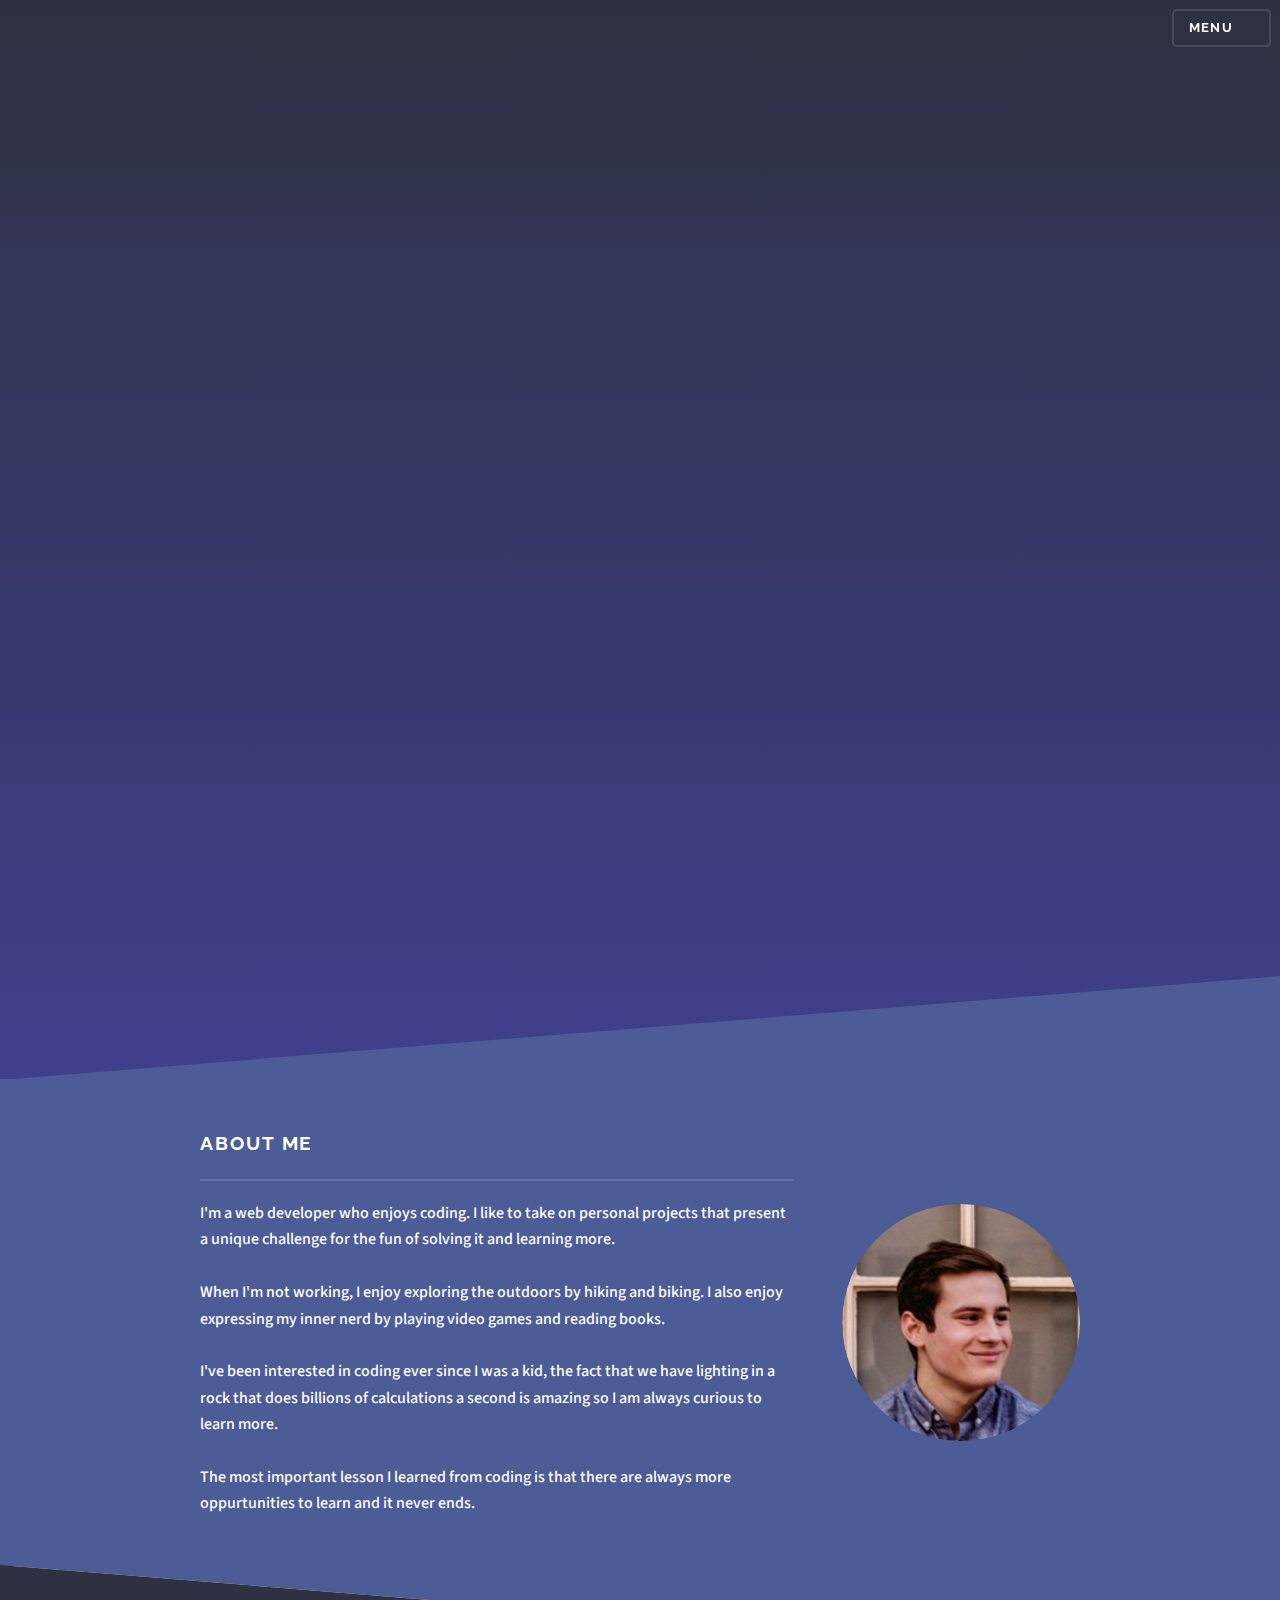
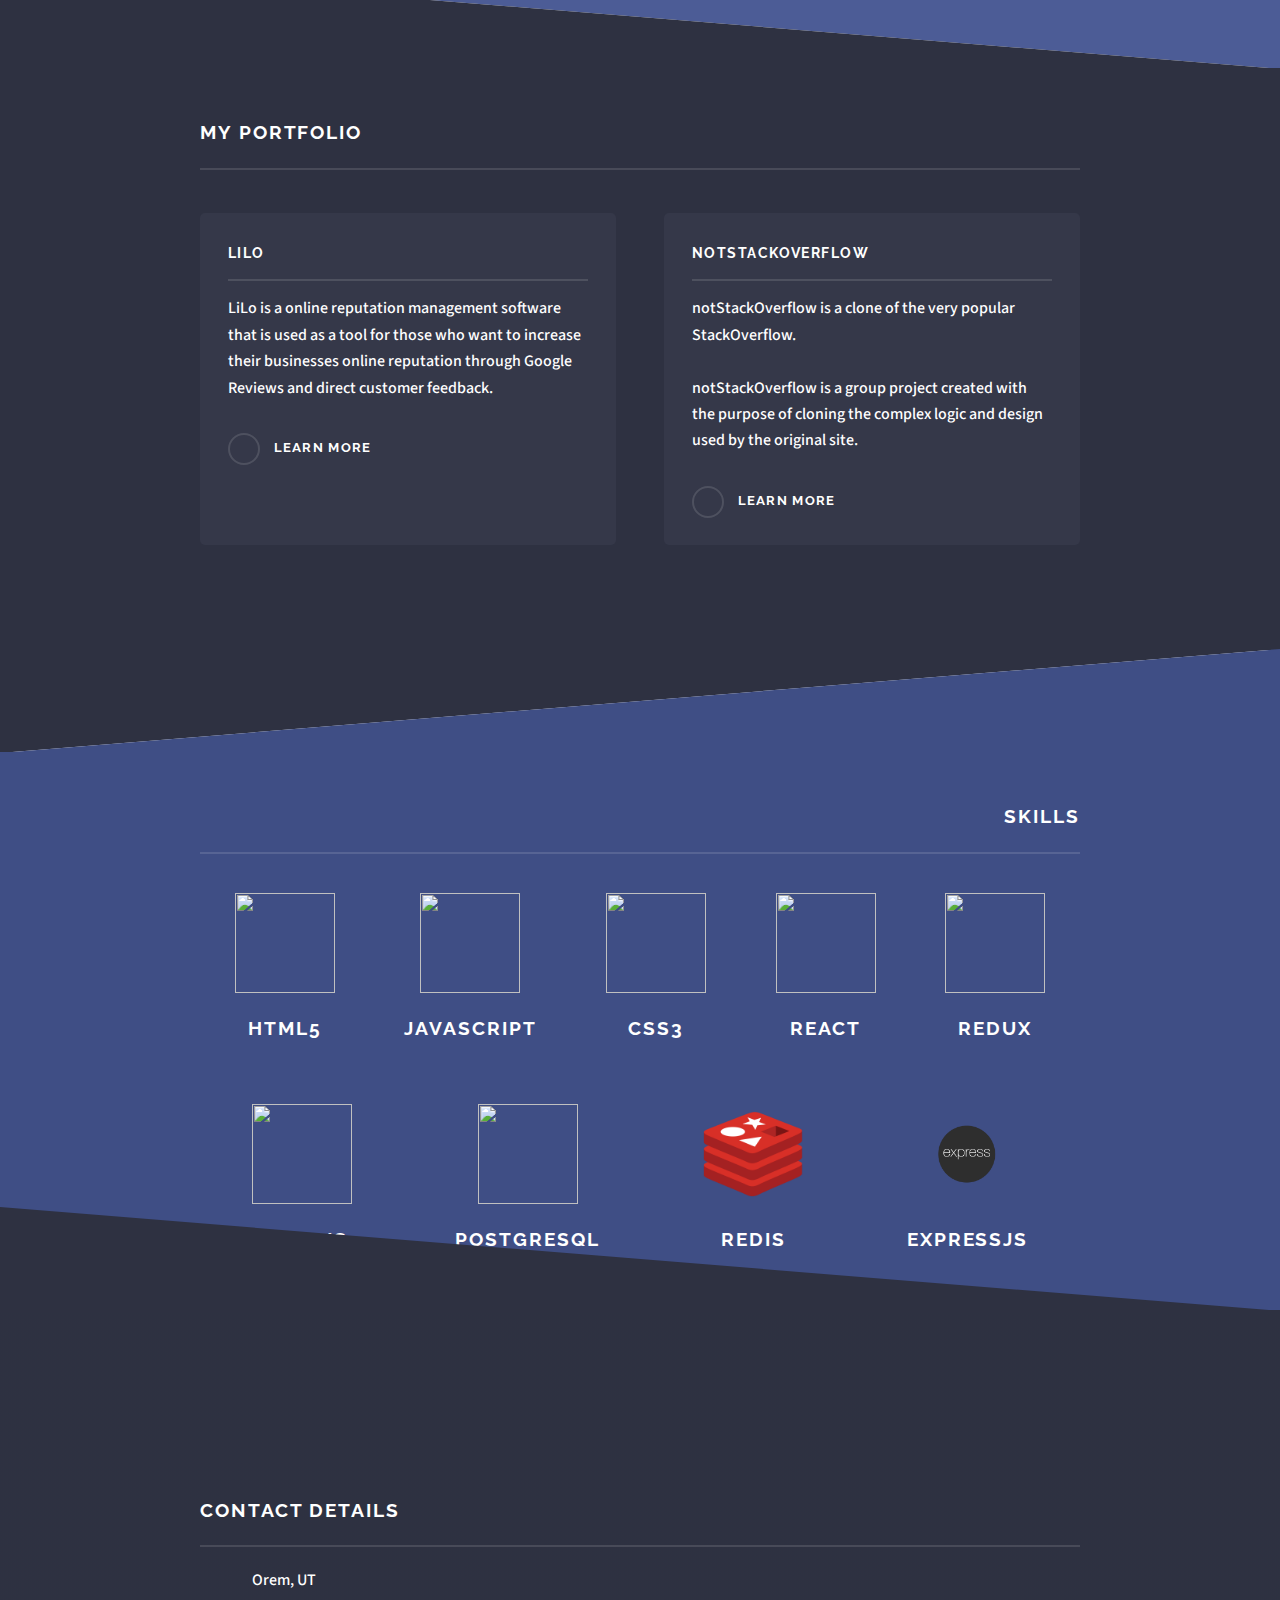
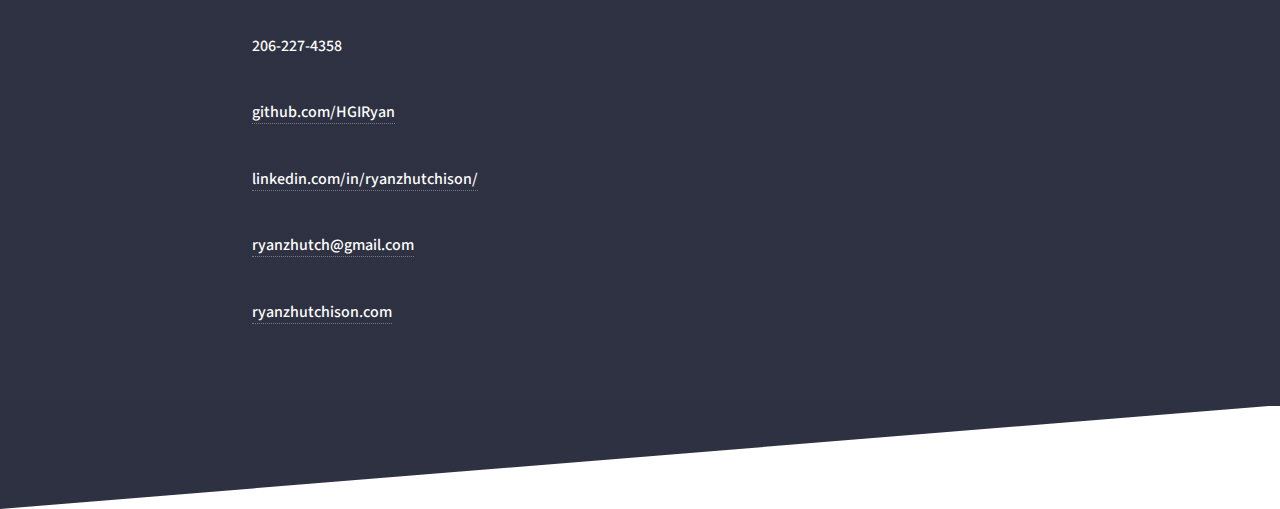
==== commit 261ac3ce: "added headshot" ====
--- a/index.html
+++ b/index.html
@@ -59,7 +59,7 @@
 			<!-- One -->
 			<section id="one" class="wrapper spotlight style1">
 				<div class="inner">
-					<a href="#" class="image"><img src='./images/EDIT-8052.JPG' alt="" /></a>
+					<a href="#" class="image"><img src='./images/me.jpeg' alt="" /></a>
 					<div class="content">
 						<h2 class="major left">About Me</h2>
 						<p class="left"> 
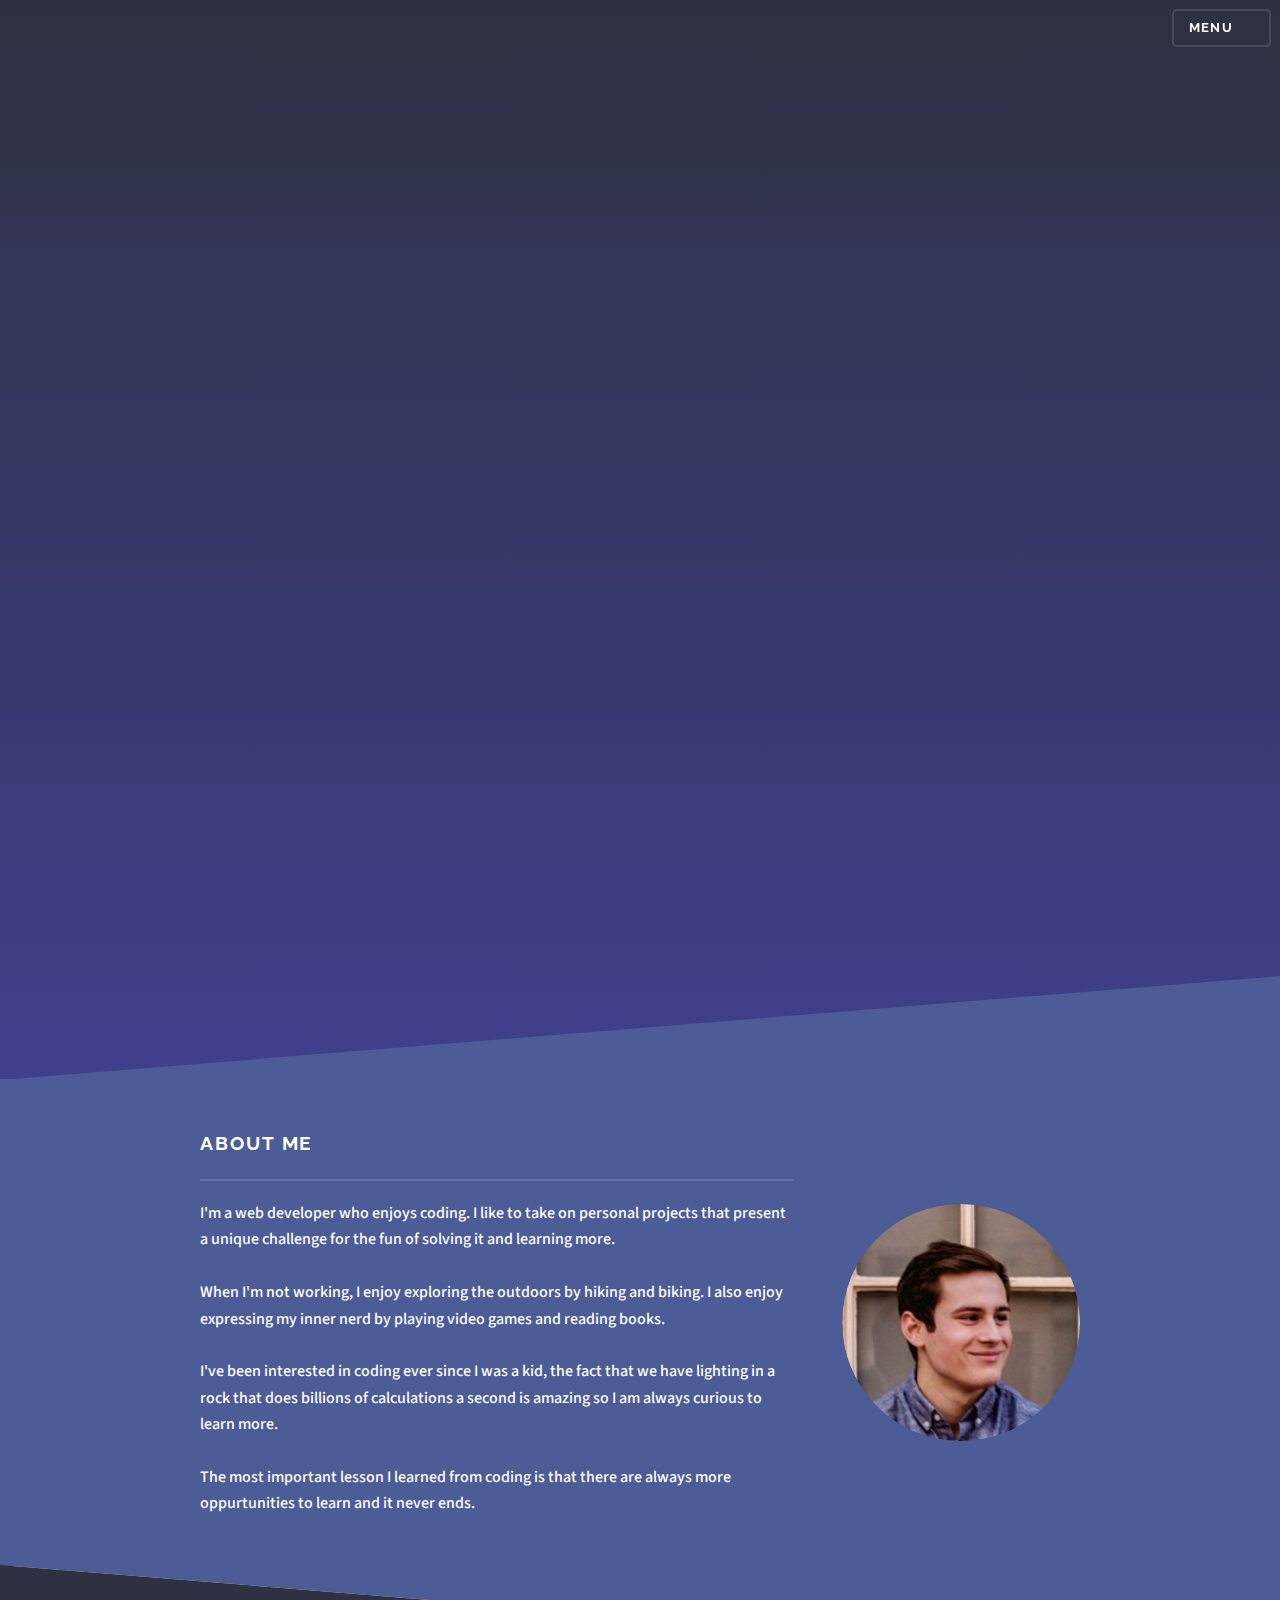
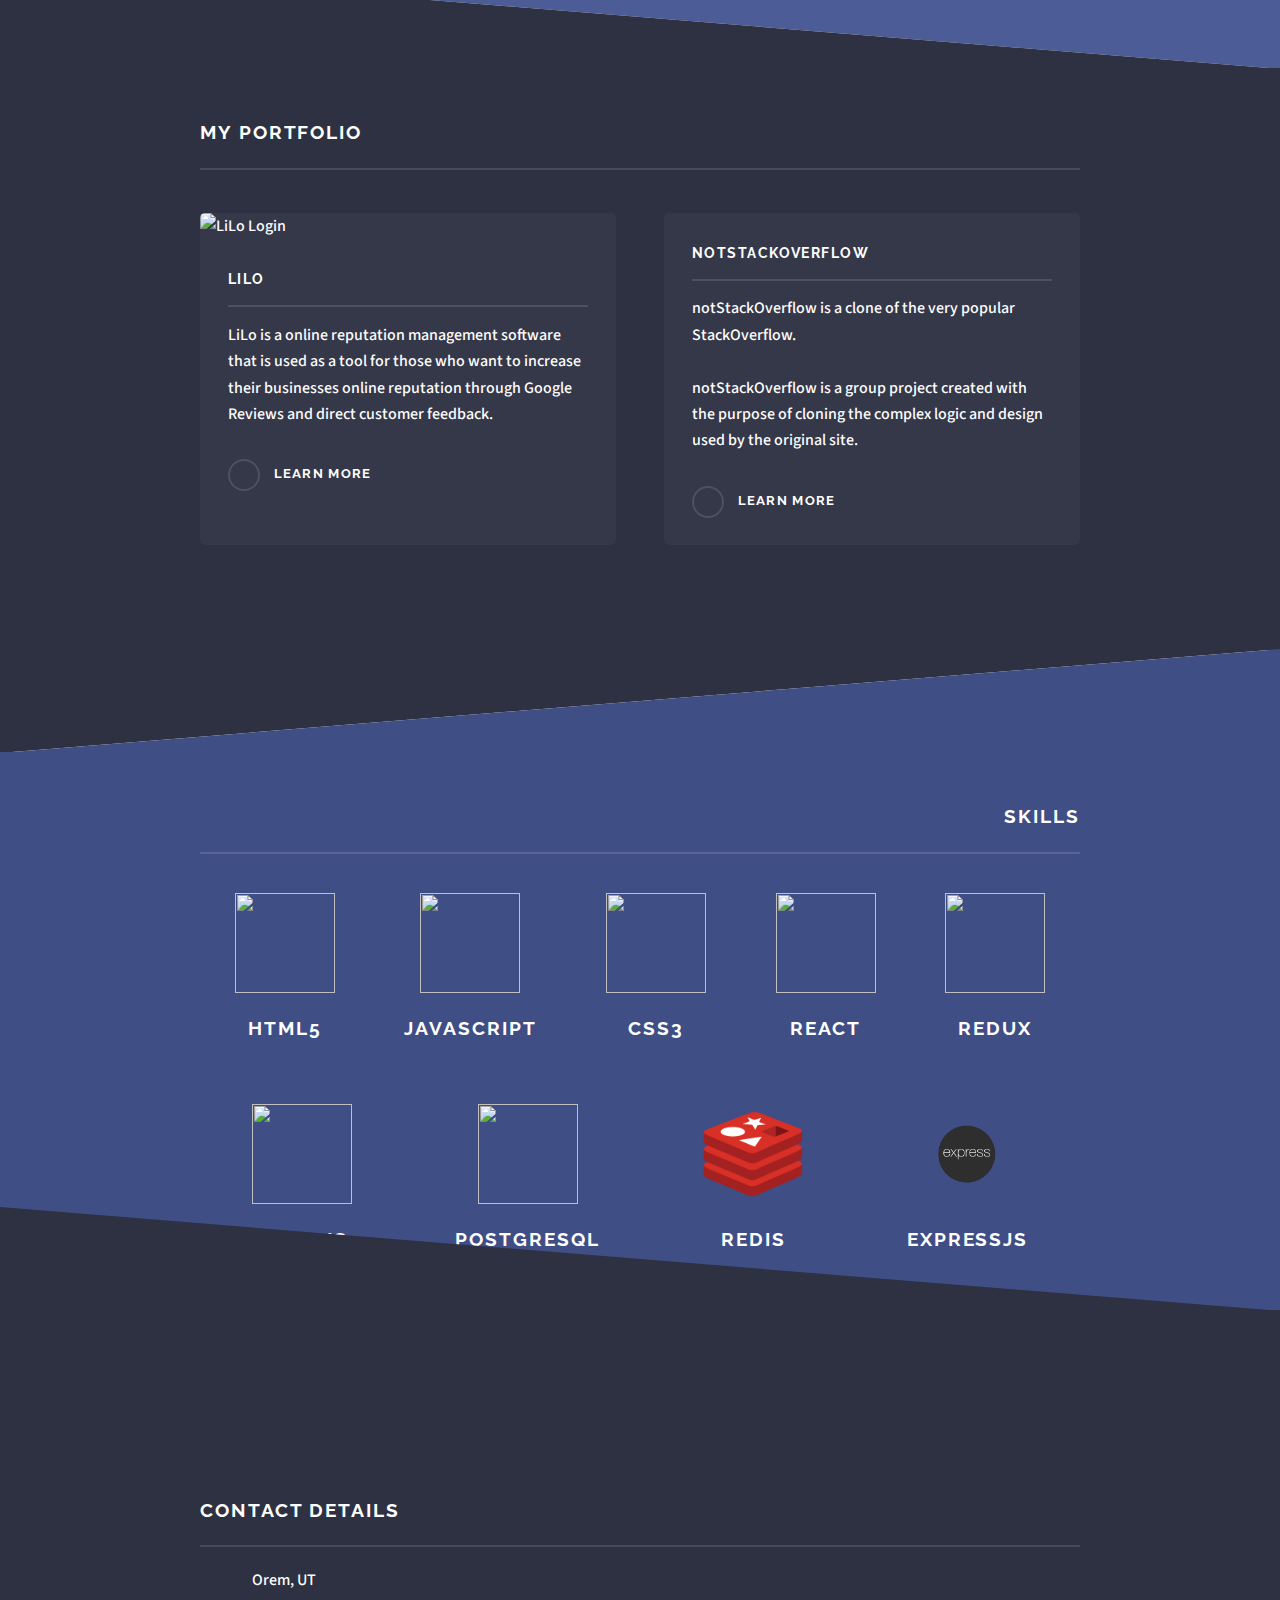
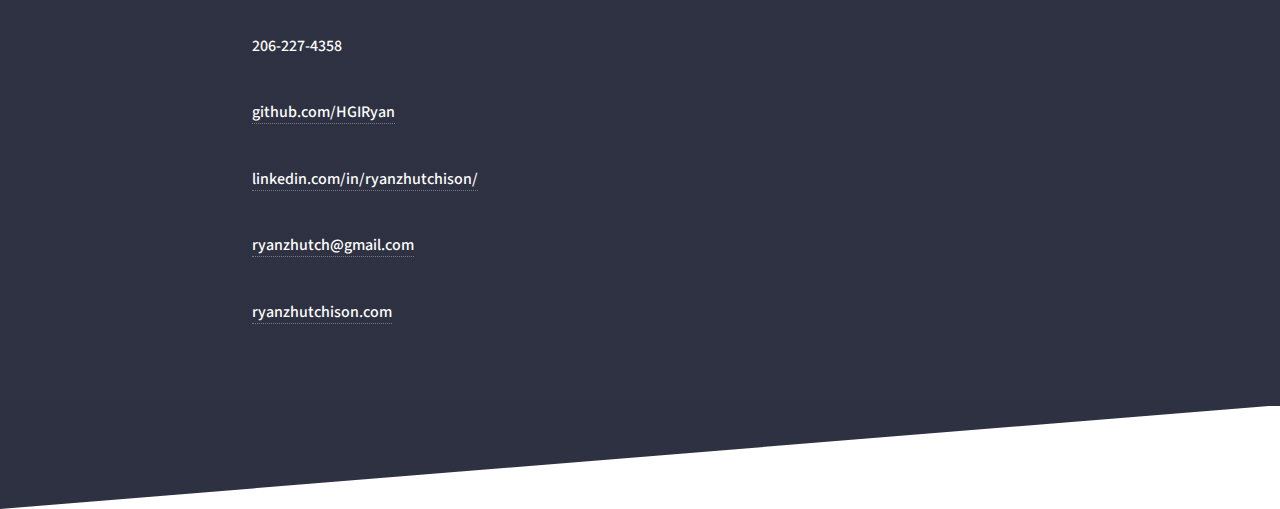
==== commit c8df4dcf: "added alt tag" ====
--- a/index.html
+++ b/index.html
@@ -110,7 +110,7 @@
 						arcu. Quisque placerat auctor laoreet.</p> -->
 					<section class="features">
 						<article>
-							<a href="#" class="image"><img src="./images/lilo_login.PNG" alt="" /></a>
+							<a href="#" class="image"><img src="./images/lilo_login.PNG" alt="LiLo Login" /></a>
 							<h3 class="major">LiLo</h3>
 							<p>
 								LiLo is a online reputation management software that is used as a tool for those who want to increase their businesses online reputation through Google Reviews and direct customer feedback.
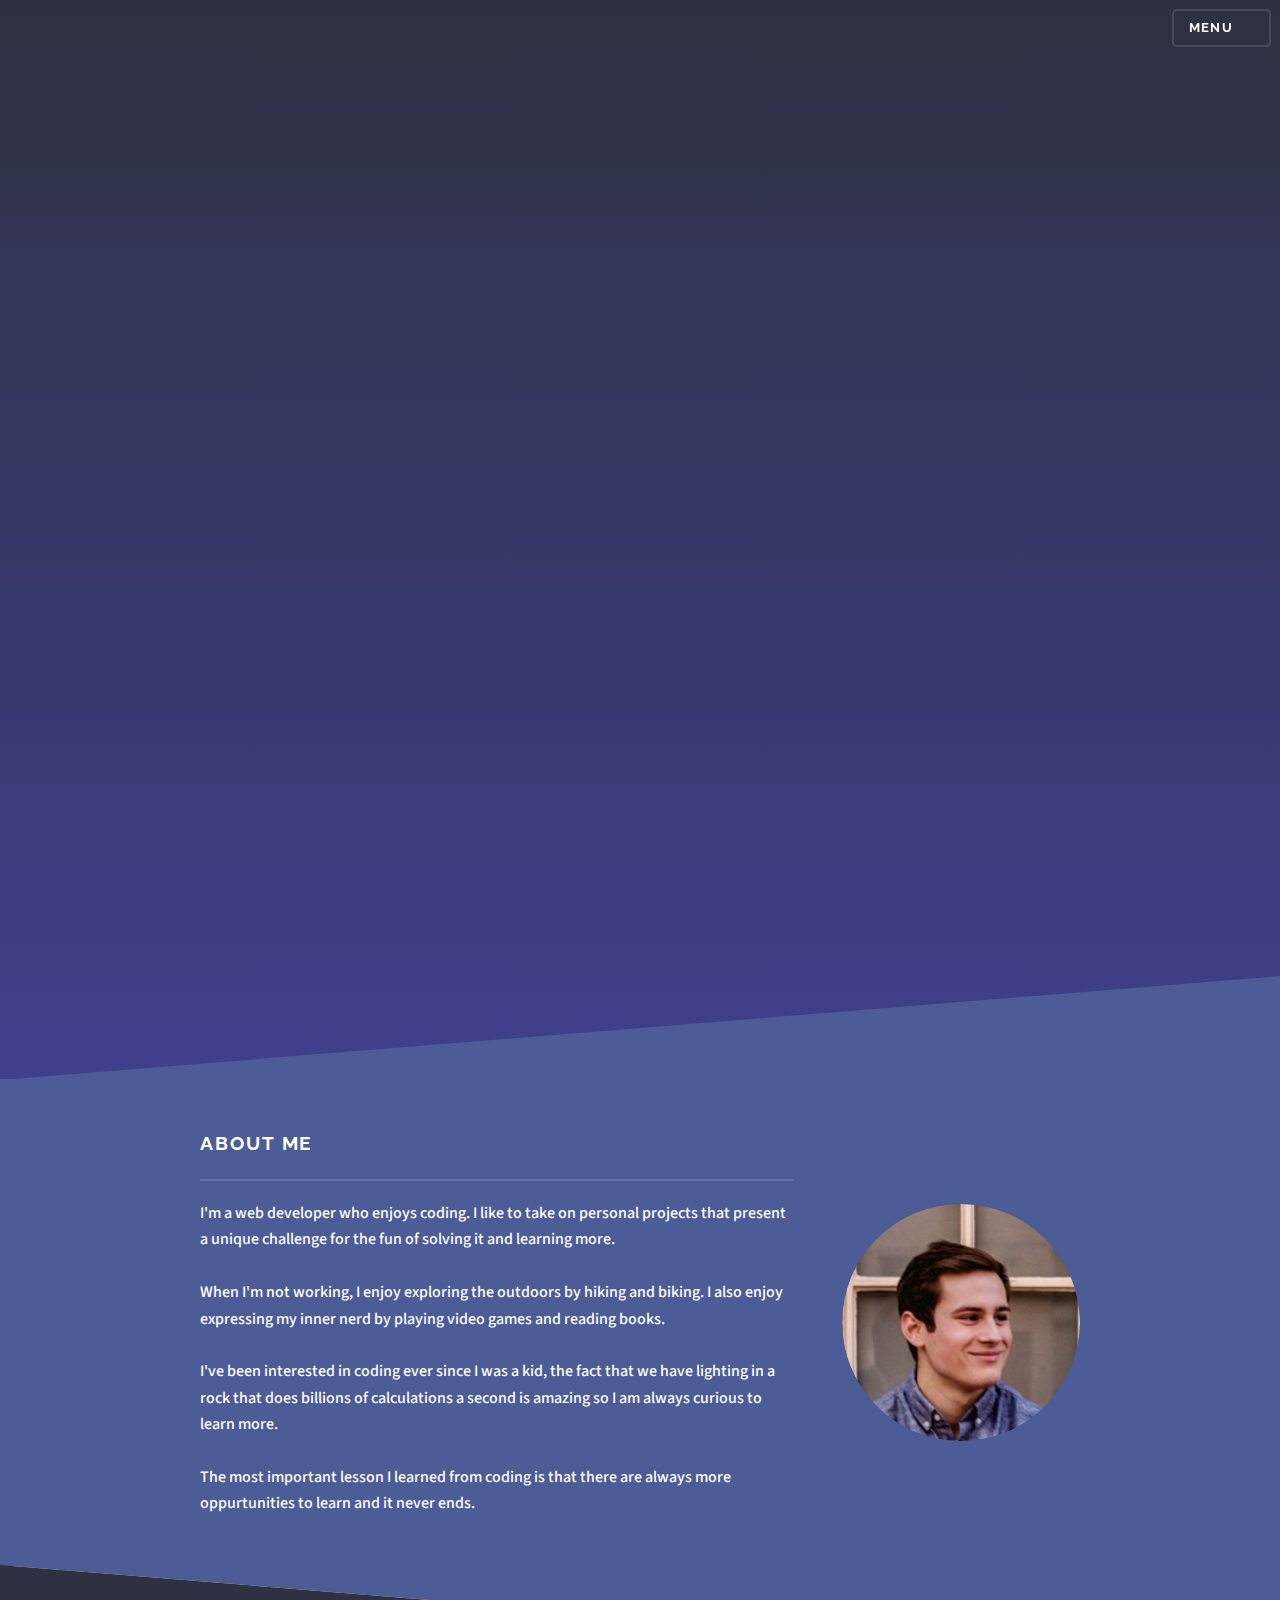
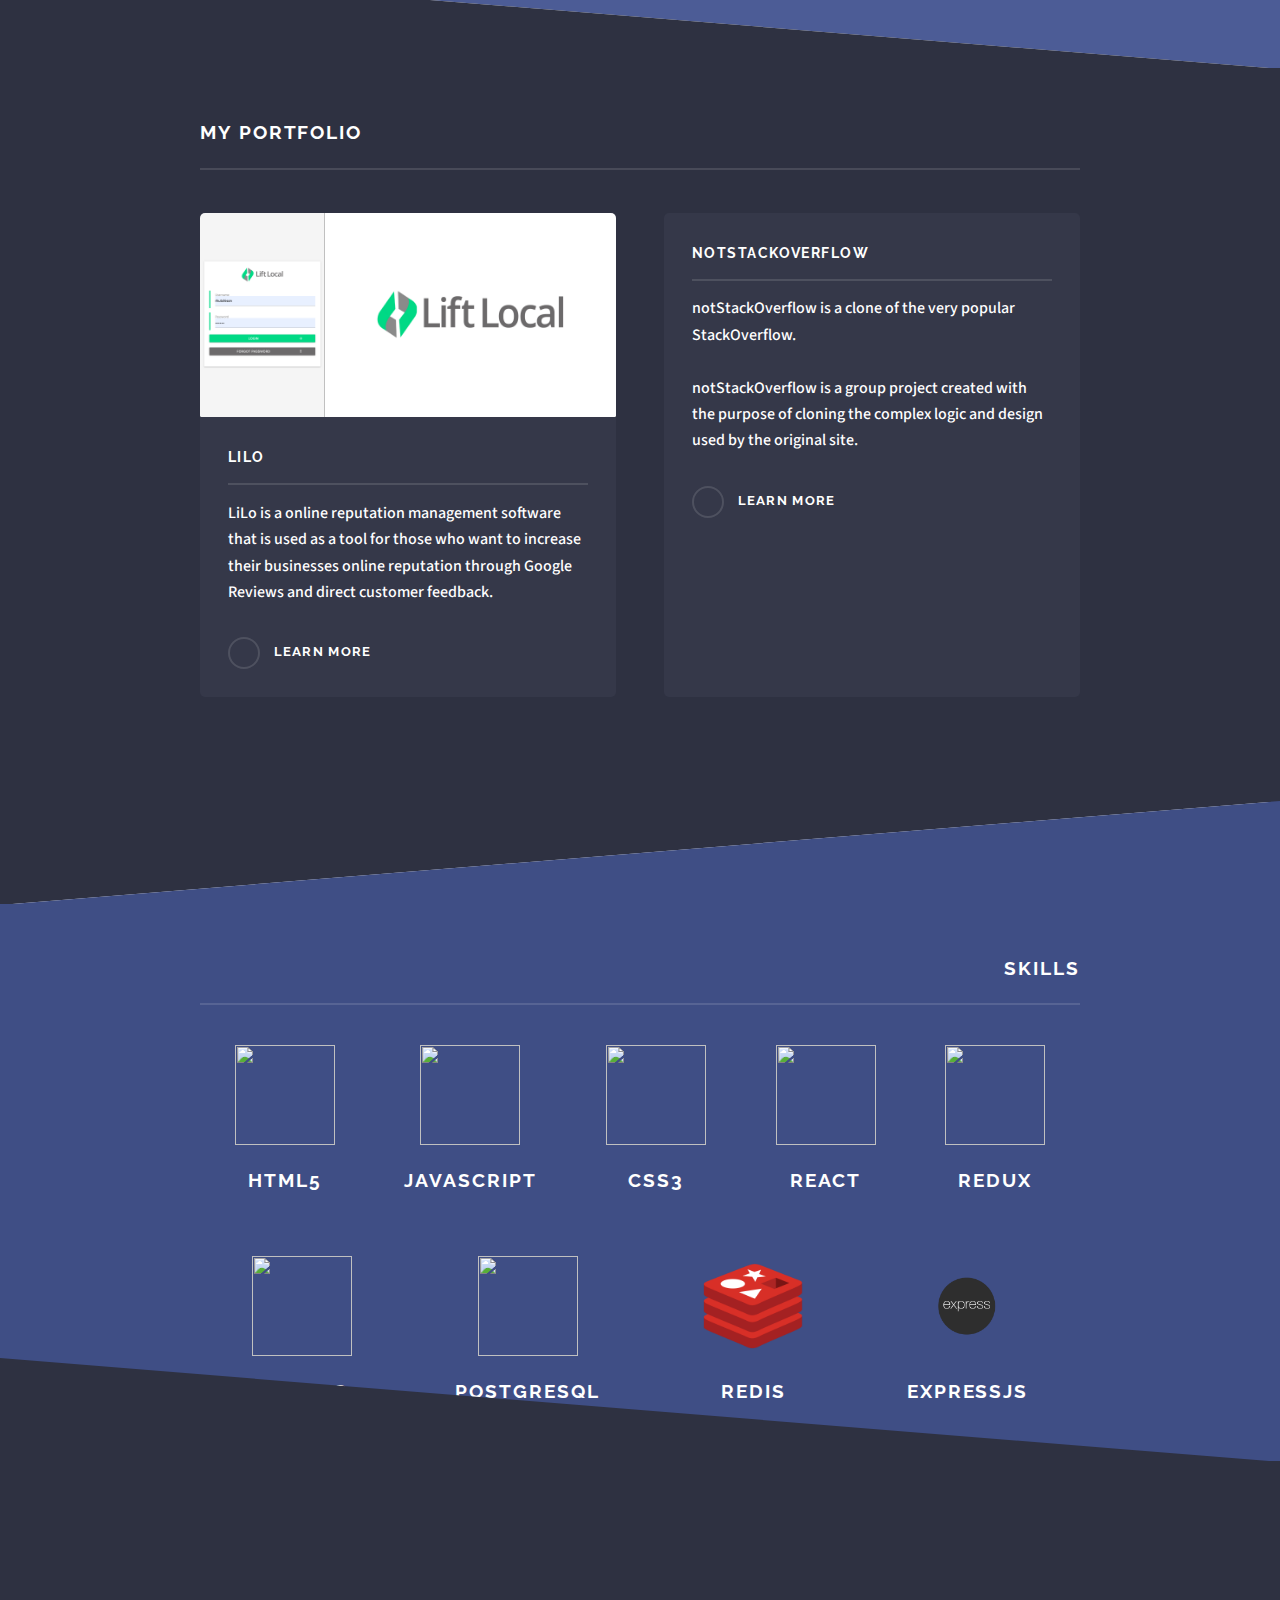
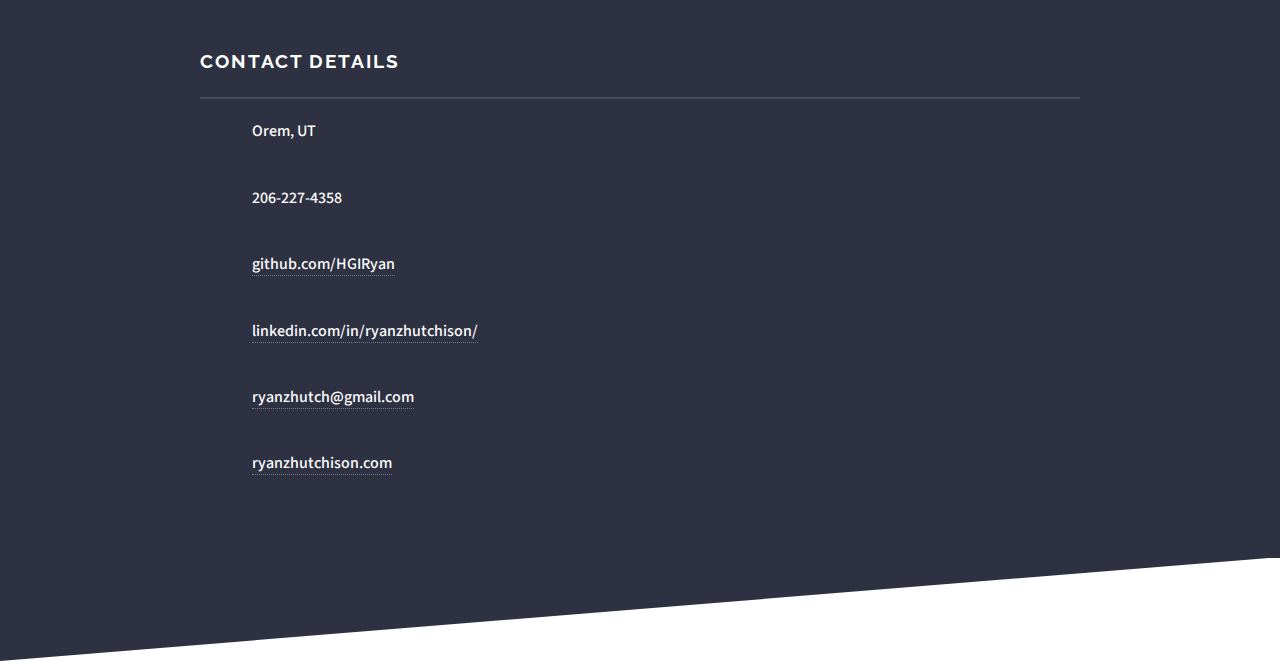
==== commit dfed224c: "adjusted png" ====
--- a/index.html
+++ b/index.html
@@ -1,11 +1,6 @@
 <!DOCTYPE HTML>
-<!--
-	Solid State by HTML5 UP
-	html5up.net | @ajlkn
-	Free for personal and commercial use under the CCA 3.0 license (html5up.net/license)
--->
+<!-- What are you doing looking in here? -->
 <html>
-
 <head>
 	<title>Ryan Z Hutchison | Web Developer</title>
 	<meta charset="utf-8" />
@@ -14,21 +9,14 @@
 	<noscript>
 		<link rel="stylesheet" href="assets/css/noscript.css" /></noscript>
 </head>
-
 <body class="is-preload">
-
-	<!-- Page Wrapper -->
 	<div id="page-wrapper">
-
-		<!-- Header -->
 		<header id="header" class="alt">
 			<h1><a href="index.html">Ryan Z Hutchison</a></h1>
 			<nav>
 				<a href="#menu">Menu</a>
 			</nav>
 		</header>
-
-		<!-- Menu -->
 		<nav id="menu">
 			<div class="inner">
 				<h2>Menu</h2>
@@ -43,20 +31,13 @@
 				<a href="#" class="close">Close</a>
 			</div>
 		</nav>
-
-		<!-- Banner -->
 		<section id="banner" class='bannerColor'>
 			<div class="inner">
-				<!-- <div class="logo"><span class="icon fa-diamond"></span></div> -->
 				<h2 class="bannerColor">Ryan Z Hutchison</h2>
 				<p>FULL STACK WEB DEVELOPER<a href="http://html5up.net"></a></p>
 			</div>
 		</section>
-
-		<!-- Wrapper -->
 		<section id="wrapper">
-
-			<!-- One -->
 			<section id="one" class="wrapper spotlight style1">
 				<div class="inner">
 					<a href="#" class="image"><img src='./images/me.jpeg' alt="" /></a>
@@ -68,49 +49,15 @@
 							 I've been interested in coding ever since I was a kid, the fact that we have lighting in a rock that does billions of calculations a second is amazing so I am always curious to learn more. <br/><br/>
 							 The most important lesson I learned from coding is that there are always more oppurtunities to learn and it never ends.
 						</p>
-						<!-- <a href="#" class="special">Learn more</a> -->
 					</div>
 				</div>
 			</section>
-
-			<!-- Two -->
-			<!-- <section id="two" class="wrapper alt spotlight style2">
-				<div class="inner">
-					<a href="#" class="image"><img src="images/pic02.jpg" alt="" /></a>
-					<div class="content">
-						<h2 class="major">Tempus adipiscing</h2>
-						<p>Lorem ipsum dolor sit amet, etiam lorem adipiscing elit. Cras turpis ante, nullam sit amet turpis non,
-							sollicitudin posuere urna. Mauris id tellus arcu. Nunc vehicula id nulla dignissim dapibus. Nullam ultrices,
-							neque et faucibus viverra, ex nulla cursus.</p>
-						<a href="#" class="special">Learn more</a>
-					</div>
-				</div>
-			</section> -->
-
-			<!-- Three -->
-			<!-- <section id="three" class="wrapper spotlight style3">
-				<div class="inner">
-					<a href="#" class="image"><img src="images/pic03.jpg" alt="" /></a>
-					<div class="content">
-						<h2 class="major">Nullam dignissim</h2>
-						<p>Lorem ipsum dolor sit amet, etiam lorem adipiscing elit. Cras turpis ante, nullam sit amet turpis non,
-							sollicitudin posuere urna. Mauris id tellus arcu. Nunc vehicula id nulla dignissim dapibus. Nullam ultrices,
-							neque et faucibus viverra, ex nulla cursus.</p>
-						<a href="#" class="special">Learn more</a>
-					</div>
-				</div>
-			</section> -->
-
-			<!-- Four -->
 			<section id="four" class="wrapper alt style1">
 				<div class="inner">
 					<h2 class="major">My Portfolio</h2>
-					<!-- <p>Cras mattis ante fermentum, malesuada neque vitae, eleifend erat. Phasellus non pulvinar erat. Fusce tincidunt,
-						nisl eget mattis egestas, purus ipsum consequat orci, sit amet lobortis lorem lacus in tellus. Sed ac elementum
-						arcu. Quisque placerat auctor laoreet.</p> -->
 					<section class="features">
 						<article>
-							<a href="#" class="image"><img src="./images/lilo_login.PNG" alt="LiLo Login" /></a>
+							<a href="#" class="image"><img src="./images/lilo-login.png" alt="LiLo Login" /></a>
 							<h3 class="major">LiLo</h3>
 							<p>
 								LiLo is a online reputation management software that is used as a tool for those who want to increase their businesses online reputation through Google Reviews and direct customer feedback.
@@ -118,7 +65,7 @@
 							<a href="lilo.html" class="special">Learn more</a>
 						</article>
 						<article>
-							<a href="#" class="image"><img src="./images/notStackOverflow.PNG" alt="" /></a>
+							<a href="#" class="image"><img src="./images/notStackOverflow.png" alt="" /></a>
 							<h3 class="major">notStackOverflow</h3>
 							<p>
 								notStackOverflow is a clone of the very popular StackOverflow. <br/> <br/>
@@ -126,28 +73,14 @@
 							</p>
 							<a href="notstackoverflow.html" class="special">Learn more</a>
 						</article>
-						<!-- <article>
-							<a href="#" class="image"><img src="images/pic06.jpg" alt="" /></a>
-							<h3 class="major">Ante fermentum</h3>
-							<p>Lorem ipsum dolor sit amet, consectetur adipiscing vehicula id nulla dignissim dapibus ultrices.</p>
-							<a href="#" class="special">Learn more</a>
-						</article>
-						<article>
-							<a href="#" class="image"><img src="images/pic07.jpg" alt="" /></a>
-							<h3 class="major">Fusce consequat</h3>
-							<p>Lorem ipsum dolor sit amet, consectetur adipiscing vehicula id nulla dignissim dapibus ultrices.</p>
-							<a href="#" class="special">Learn more</a>
-						</article> -->
 					</section>
 					<ul class="actions">
-						<!-- <li><a href="#" class="button">Browse All</a></li> -->
 					</ul>
 				</div>
 			</section>
 
 			<section id="three" class="wrapper spotlight style3">
 				<div class="inner">
-					<!-- <a href="#" class="image"><img src="images/pic03.jpg" alt="" /></a> -->
 					<div class="content">
 						<h2 class="major">Skills</h2>
 						<div class="skills-organier">
@@ -205,39 +138,15 @@
 
 							</div>
 
-							<!-- <a href="#" class="special">Learn more</a> -->
 						</div>
 					</div>
 			</section>
 
 		</section>
 
-		<!-- Footer -->
 		<section id="footer" class="wrapper alt style1">
 			<div class="inner">
 				<h2 class="major">Contact Details</h2>
-				<!-- <p>Cras mattis ante fermentum, malesuada neque vitae, eleifend erat. Phasellus non pulvinar erat. Fusce tincidunt,
-					nisl eget mattis egestas, purus ipsum consequat orci, sit amet lobortis lorem lacus in tellus. Sed ac elementum
-					arcu. Quisque placerat auctor laoreet.</p> -->
-				<!-- <form method="post" action="#">
-					<div class="fields">
-						<div class="field">
-							<label for="name">Name</label>
-							<input type="text" name="name" id="name" />
-						</div>
-						<div class="field">
-							<label for="email">Email</label>
-							<input type="email" name="email" id="email" />
-						</div>
-						<div class="field">
-							<label for="message">Message</label>
-							<textarea name="message" id="message" rows="4"></textarea>
-						</div>
-					</div>
-					<ul class="actions">
-						<li><input type="submit" value="Send Message" /></li>
-					</ul>
-				</form> -->
 				<ul class="contact">
 					<li class="fa-home">
 						Orem, UT
@@ -256,7 +165,6 @@
 
 	</div>
 
-	<!-- Scripts -->
 	<script src="assets/js/jquery.min.js"></script>
 	<script src="assets/js/jquery.scrollex.min.js"></script>
 	<script src="assets/js/browser.min.js"></script>
